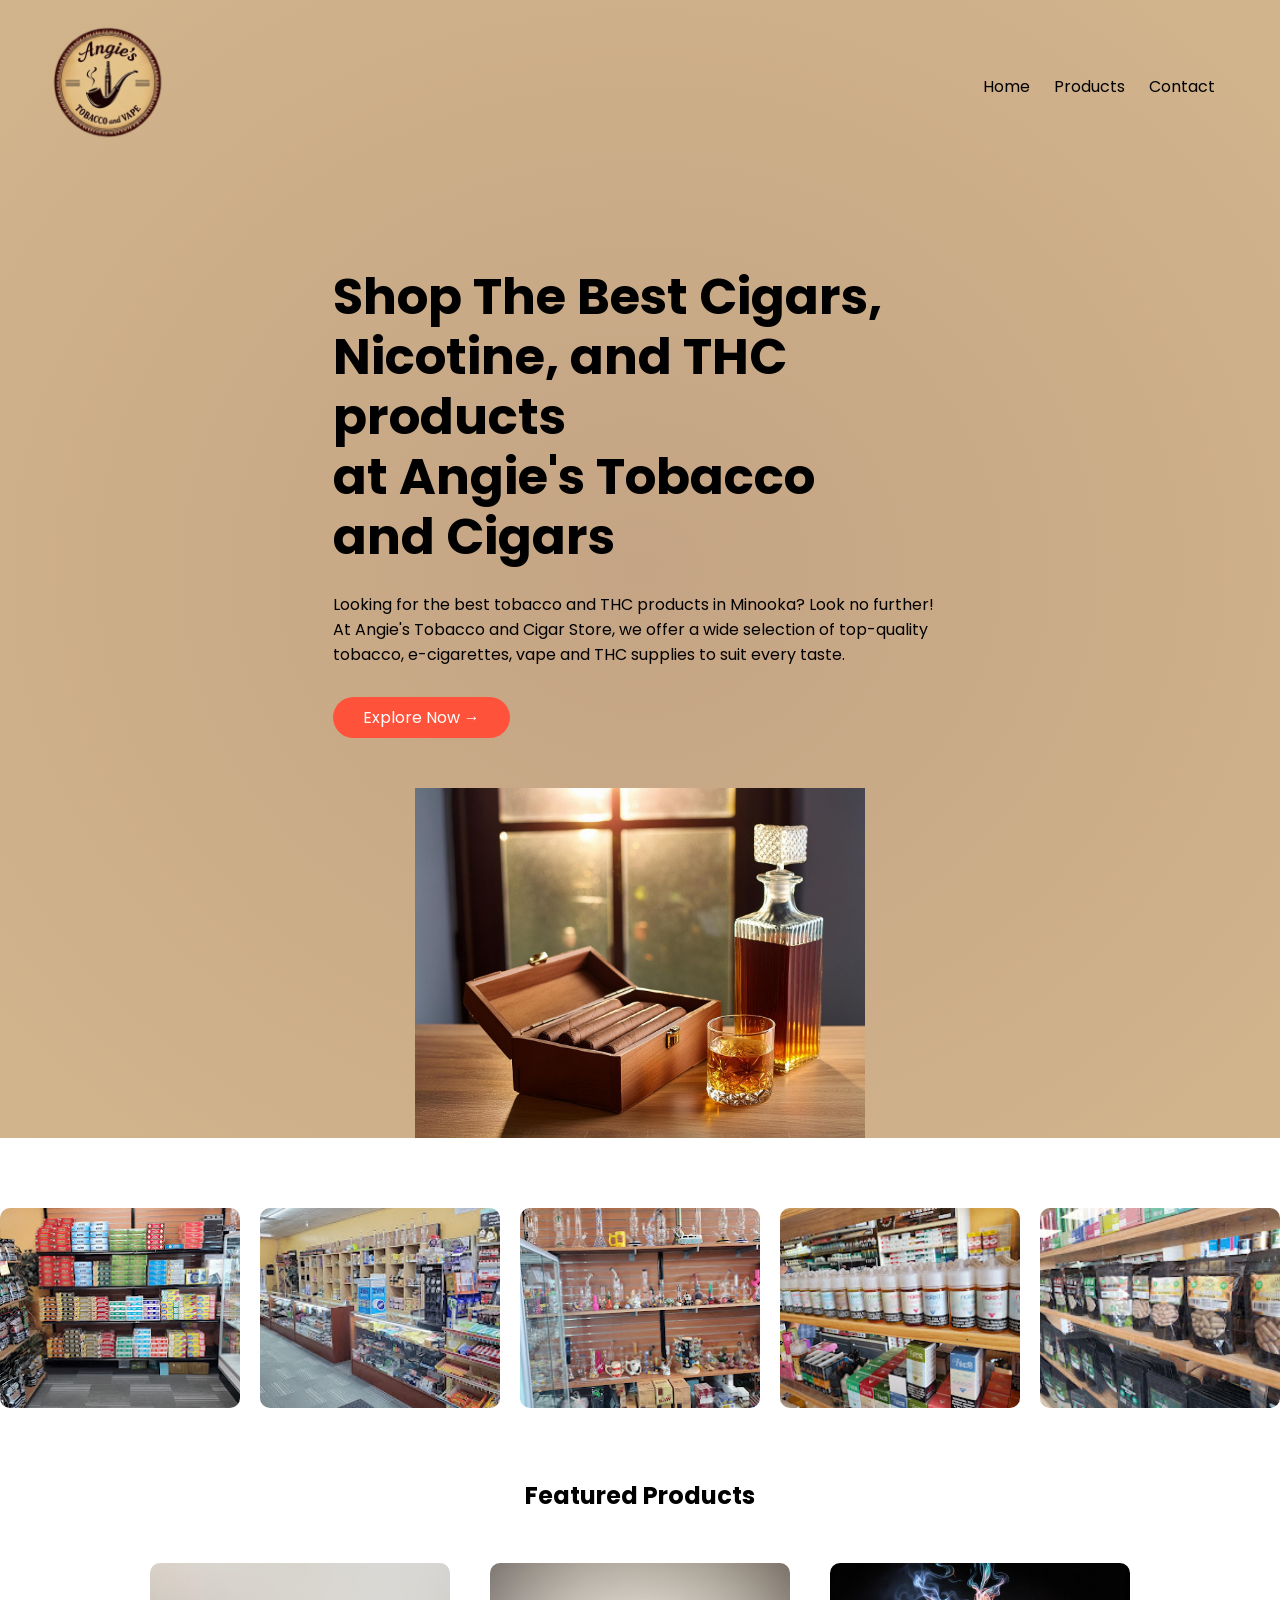
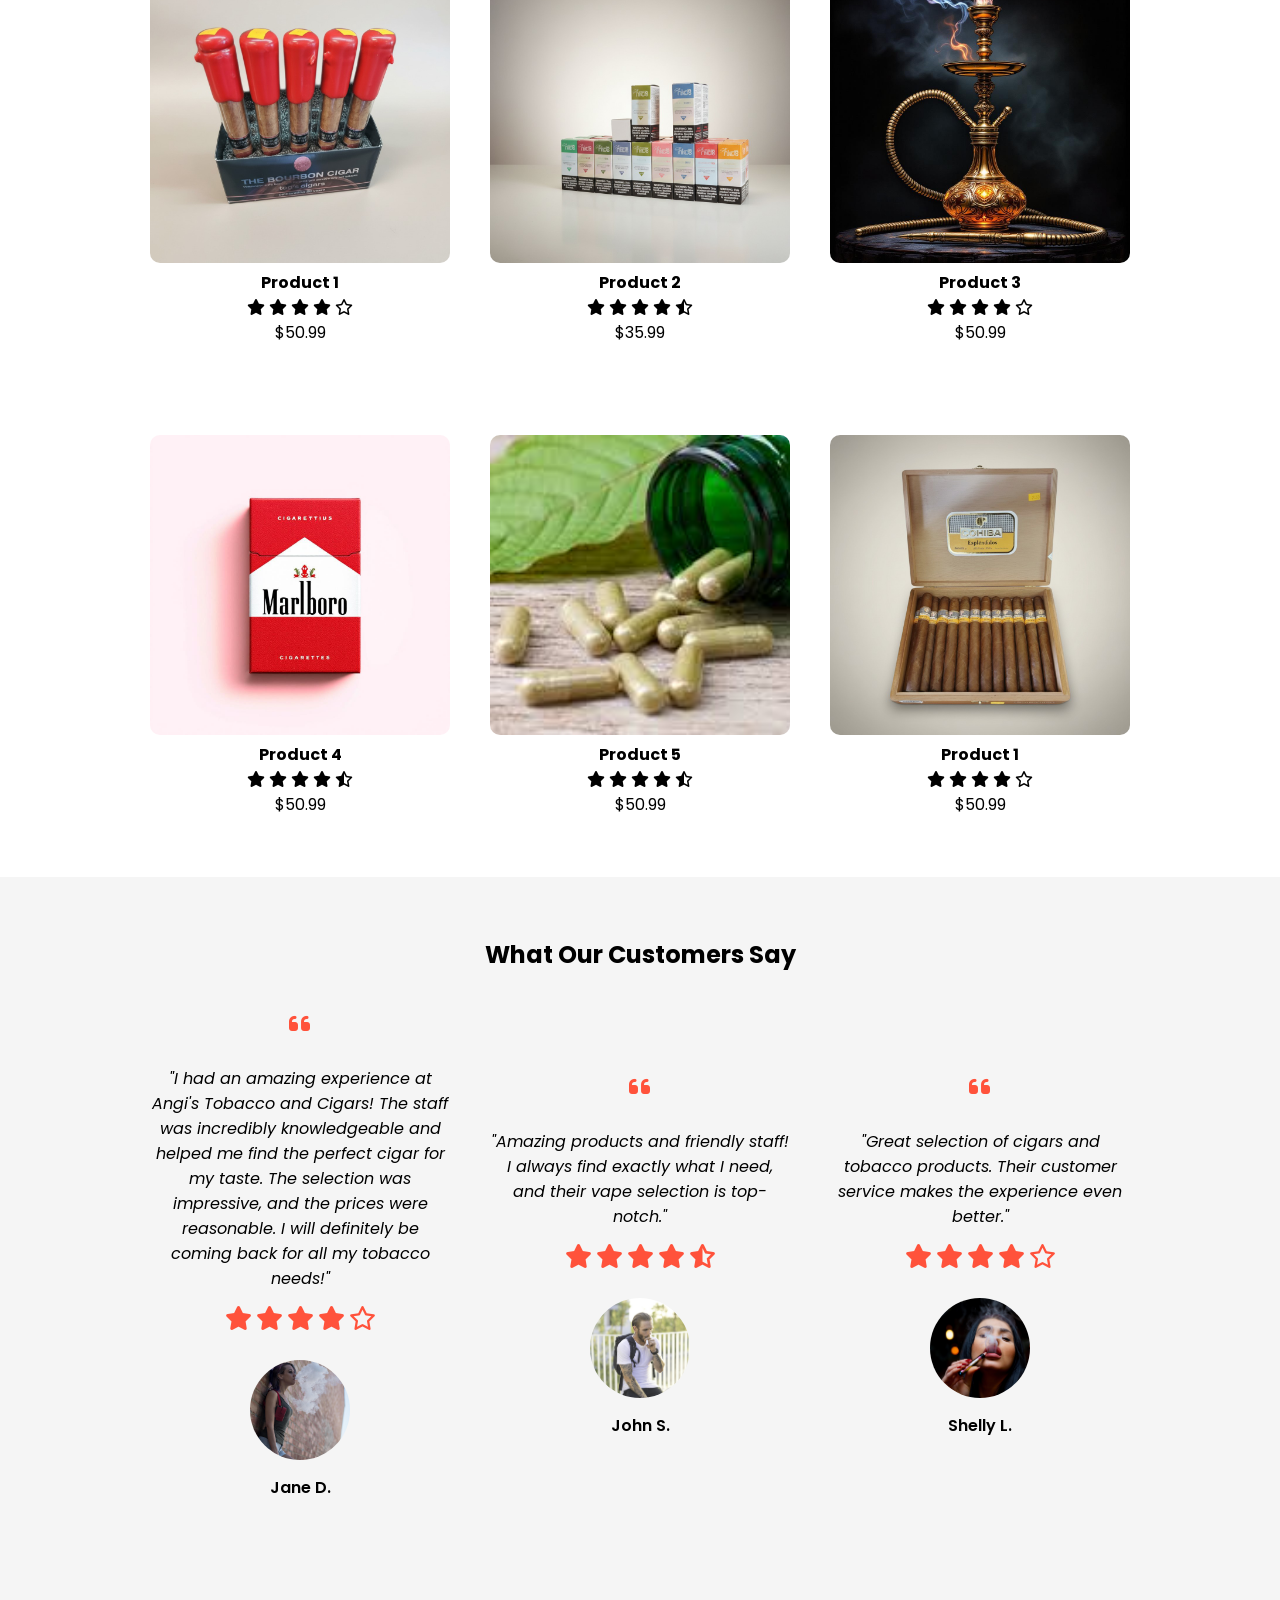
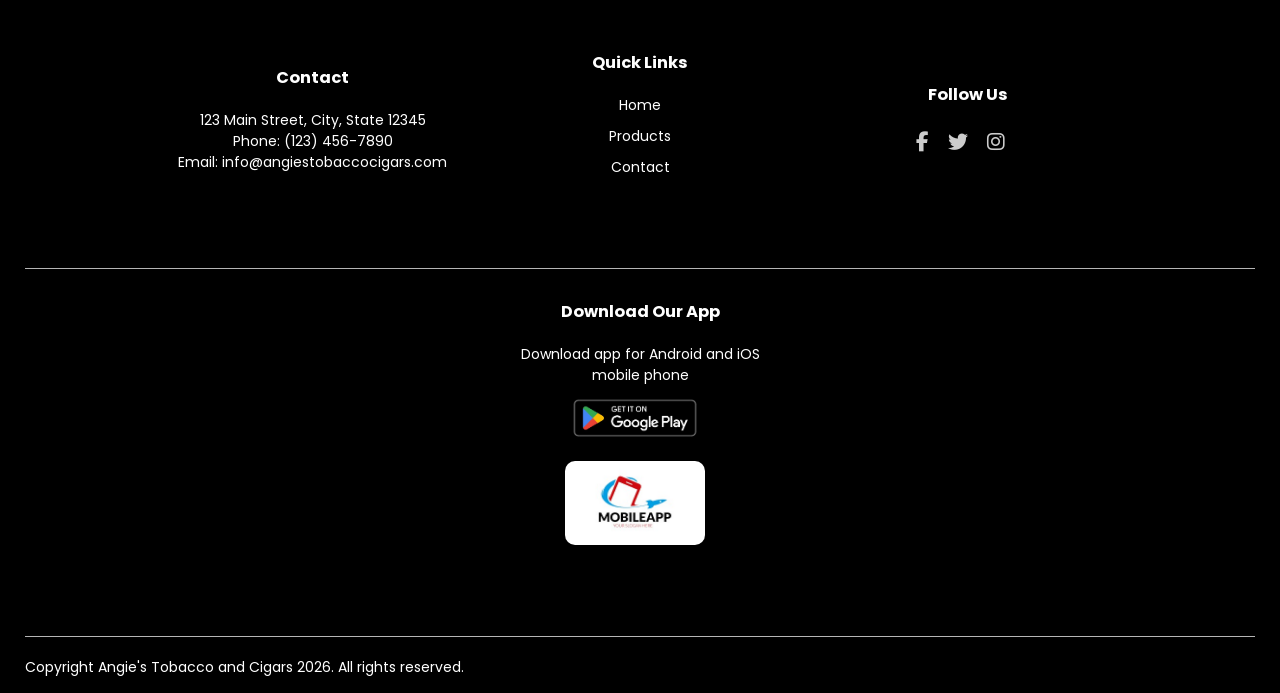
==== index.html @ 3b0b48a1 "Update index.html" ====
<!DOCTYPE html>
<html lang="en">
<head>
    <meta charset="UTF-8">
    <meta name="viewport" content="width=device-width, initial-scale=1.0">
    <title>VAPE SHOP</title>

    <!-- Google Fonts -->
    <link href="https://fonts.googleapis.com/css2?family=Poppins:wght@300;400;500;600;700&display=swap" rel="stylesheet">

    <!-- Material Icons -->
    <link href="https://fonts.googleapis.com/icon?family=Material+Icons" rel="stylesheet">

    <!-- Font Awesome -->
    <link rel="stylesheet" href="https://cdnjs.cloudflare.com/ajax/libs/font-awesome/6.6.0/css/all.min.css">

    <!-- CSS -->
    <link rel="stylesheet" href="style.css">

    <!-- Smooth Scroll CSS -->
    <style>
        html {
            scroll-behavior: smooth;
        }
    </style>
</head>
<body>

<!-- Header Section -->
<div class="header">
    <div class="container"> 
        <div class="navbar">
            <div class="logo">
                <img src="logo600.png" width="125" height="125" alt="Angie's Vape and Tobacco Logo">
            </div>

            <nav>
                <ul>
                    <li><a href="">Home</a></li>  
                    <li><a href="#featured-products">Products</a></li> <!-- linked to Featured Products -->
                    <li><a href="#contact-section">Contact</a></li> <!-- linked to Contact section -->
                </ul>
            </nav>

        </div>

        <div class="row">
            <div class="col-2">
                <h1>Shop The Best Cigars, Nicotine, and THC products<br> at Angie's Tobacco<br> and Cigars</h1>
                <p>Looking for the best tobacco and THC products in Minooka? Look no further! 
                At Angie's Tobacco and Cigar Store, we offer a wide selection of top-quality 
                tobacco, e-cigarettes, vape and THC supplies to suit every taste.</p>
                <!-- Updated Explore Button -->
                <a href="#featured-products" class="btn">Explore Now &#8594;</a>
            </div>

            <div class="col-2">
                <img src="cigarboxnew.jpg" alt="cigarbox" class="cigar-img">
            </div>
        </div>
    </div>
</div>

<!-- Featured Categories Section -->
<div class="categories">
    <div class="small-container">
        <div class="row category-row">
            <div class="col-3"><img src="shelf1.jpg"alt="shelf1"></div>
            <div class="col-3"><img src="shelf2.jpg" alt="shelf2"></div>
            <div class="col-3"><img src="shelf3.jpg" alt="shelf3"></div>
            <div class="col-3"><img src="shelf4.jpg" alt="shelf4"></div>
            <div class="col-3"><img src="shelf5.jpg" alt="shelf5"></div>
        </div>
    </div>
</div>

<!-- Featured Products -->
<div class="small-container" id="featured-products">
    <h2 class="title">Featured Products</h2>
    <div class="row">
        <div class="col-4">
            <img src="cigarredtop.jpg"alt="cigar red tops">
            <h4>Product 1</h4>
            <div class="rating">
                <i class="fas fa-star"></i>
                <i class="fas fa-star"></i>
                <i class="fas fa-star"></i>
                <i class="fas fa-star"></i>
                <i class="far fa-star"></i>
            </div>
            <p>$50.99</p>
        </div>
        <div class="col-4">
            <img src="nko8.jpg"alt="nko8">
            <h4>Product 2</h4>
            <div class="rating">
                <i class="fas fa-star"></i>
                <i class="fas fa-star"></i>
                <i class="fas fa-star"></i>
                <i class="fas fa-star"></i>
                <i class="far fa-star-half-alt"></i>
            </div>
            <p>$35.99</p>
        </div>
        <div class="col-4">
            <img src="hookaproduct3.jpg"alt="hookah product 3">
            <h4>Product 3</h4>
            <div class="rating">
                <i class="fas fa-star"></i>
                <i class="fas fa-star"></i>
                <i class="fas fa-star"></i>
                <i class="fas fa-star"></i>
                <i class="far fa-star"></i>
            </div>
            <p>$50.99</p>
        </div>
        <div class="col-4">
            <img src="marlboroproduct4.jpg"alt="marlboro product 4">
            <h4>Product 4</h4>
            <div class="rating">
                <i class="fas fa-star"></i>
                <i class="fas fa-star"></i>
                <i class="fas fa-star"></i>
                <i class="fas fa-star"></i>
                <i class="far fa-star-half-alt"></i>
            </div>
            <p>$50.99</p>
        </div>
        <div class="col-4">
            <img src="kratom.jpg"alt="Kratom">
            <h4>Product 5</h4>
            <div class="rating">
                <i class="fas fa-star"></i>
                <i class="fas fa-star"></i>
                <i class="fas fa-star"></i>
                <i class="fas fa-star"></i>
                <i class="far fa-star-half-alt"></i>
            </div>
            <p>$50.99</p>
        </div>
        <div class="col-4">
            <img src="cigar.jpg"alt="cigars">
            <h4>Product 1</h4>
            <div class="rating">
                <i class="fas fa-star"></i>
                <i class="fas fa-star"></i>
                <i class="fas fa-star"></i>
                <i class="fas fa-star"></i>
                <i class="far fa-star"></i>
            </div>
            <p>$50.99</p>
        </div>
    </div>
</div>

<!-- Testimonial Section -->
<div class="testimonial">
    <div class="small-container">
        <h2 class="title">What Our Customers Say</h2>
        <div class="row testimonial-row">
            <div class="col-3 testimonial-col">
                <i class="fas fa-quote-left"></i>
                <p>"I had an amazing experience at Angi's Tobacco and Cigars! The staff was incredibly knowledgeable and helped me find the perfect cigar for my taste. The selection was impressive, and the prices were reasonable. I will definitely be coming back for all my tobacco needs!"</p>
                <div class="rating">
                    <i class="fas fa-star"></i>
                    <i class="fas fa-star"></i>
                    <i class="fas fa-star"></i>
                    <i class="fas fa-star"></i>
                    <i class="far fa-star"></i>
                </div>
                <img src="womanvaping1.jpg" alt="woman vaping">
                <h4>Jane D.</h4>
            </div>
            <div class="col-3 testimonial-col">
                <i class="fas fa-quote-left"></i>
                <p>"Amazing products and friendly staff! I always find exactly what I need, and their vape selection is top-notch."</p>
                <div class="rating">
                    <i class="fas fa-star"></i>
                    <i class="fas fa-star"></i>
                    <i class="fas fa-star"></i>
                    <i class="fas fa-star"></i>
                    <i class="fas fa-star-half-alt"></i>
                </div>
                <img src="manvapeingone.jpg" alt="man vaping">
                <h4>John S.</h4>
            </div>
            <div class="col-3 testimonial-col">
                <i class="fas fa-quote-left"></i>
                <p>"Great selection of cigars and tobacco products. Their customer service makes the experience even better."</p>
                <div class="rating">
                    <i class="fas fa-star"></i>
                    <i class="fas fa-star"></i>
                    <i class="fas fa-star"></i>
                    <i class="fas fa-star"></i>
                    <i class="far fa-star"></i>
                </div>
                <img src="womanvaping2.jpg" alt="woman vaping 2">
                <h4>Shelly L.</h4>
            </div>
        </div>
    </div>
</div>

<!-- Footer -->
<footer class="footer" id="contact-section">
    <div class="container">
        <div class="row">
            <div class="col-4">
                <h3>Contact</h3>
                <p>123 Main Street, City, State 12345</p>
                <p>Phone: (123) 456-7890</p>
                <p>Email: info@angiestobaccocigars.com</p>
            </div>
            <div class="col-4">
                <h3>Quick Links</h3>
                <ul>
                    <li><a href="#">Home</a></li>
                    <li><a href="#featured-products">Products</a></li> <!-- UPDATED LINK -->
                    <li><a href="#contact-section">Contact</a></li> <!-- linked to Contact section -->
                </ul>
            </div>
            <div class="col-4">
                <h3>Follow Us</h3>
                <div class="social-icons">
                    <a href="#"><i class="fab fa-facebook-f"></i></a>
                    <a href="#"><i class="fab fa-twitter"></i></a>
                    <a href="#"><i class="fab fa-instagram"></i></a>
                </div>
            </div>
        </div>

        <hr>

        <div class="row">
            <div class="col-4">
                <h3>Download Our App</h3>
                <p>Download app for Android and iOS mobile phone</p>
                <div class="app-logo">
                    <img src="goggleplayapp.jpg" alt="google play app logo">
                    <img src="mobileapp.jpg" alt="mobile app logo">
                </div>
            </div>
        </div>
<hr>
        <div class="copyright">
            <p>Copyright Angie's Tobacco and Cigars 2026. All rights reserved.</p>
    </div>
</footer>

</body>
</html>
---- style.css ----
* {
    margin: 0;
    padding: 0;
    box-sizing: border-box;
}

body {
    font-family: 'Poppins', sans-serif;
}

/* Navbar */
.navbar {
    display: flex;
    align-items: center;
    padding: 20px;
}

nav {
    flex: 1;
    text-align: right;
}

nav ul {
    display: inline-block;
    list-style-type: none;
}

nav ul li {
    display: inline-block;
    margin-right: 20px;
}

a {
    text-decoration: none;
    color: #000;
}

p {
    color: #000;
}

.container {
    max-width: 1300px;
    margin: auto;
    padding-left: 25px;
    padding-right: 25px;
}

.row {
    display: flex;
    align-items: center;
    flex-wrap: wrap;
    justify-content: space-around;
}

/* Columns */
.col-2 {
    flex-basis: 50%;
    min-width: 300px;
}

/* Main image (cigar box) */
.cigar-img {
    width: 100%;
    max-width: 450px;
    height: auto;
    object-fit: contain;
    display: block;
    margin: auto;
}

/* Header text */
.col-2 h1 {
    font-size: 50px;
    line-height: 60px;
    margin: 25px 0;
}

/* Buttons */
.btn {
    display: inline-block;
    background: #ff523b;
    color: #fff;
    padding: 8px 30px;
    margin: 30px 0;
    border-radius: 30px;
    transition: background 0.5s;
}

.btn:hover {
    background: #563434;
}

/* Header section */
.header {
    background: radial-gradient(#C4A484, #D2B48C);
}

.header .row {
    margin-top: 70px;
}

/* Categories images */
.categories {
    margin: 70px 0;
}

.category-row {
    display: flex;
    flex-wrap: wrap;
    justify-content: space-between;
    gap: 10px;
}

.category-row .col-3 {
    flex: 1 1 18%;
    min-width: 150px;
}

.category-row .col-3 img {
    width: 100%;
    height: 200px;
    object-fit: cover;
    border-radius: 10px;
    display: block;
}

@media (max-width: 768px) {
    .category-row .col-3 img {
        height: 150px;
    }
}

@media (max-width: 480px) {
    .category-row .col-3 {
        flex: 1 1 45%;
    }
    .category-row .col-3 img {
        height: 120px;
    }
}

/* Featured Products */
.col-4 {
    flex-basis: 25%;
    padding: 10px;
    min-width: 200px;
    margin-bottom: 50px;
    transition: transform 0.5s;
}
/* Center the Featured Products heading */
.small-container .title {
    text-align: center;
    margin-bottom: 40px;  /* optional spacing below heading */
}

/* Center the product cards inside the row */
.row {
    display: flex;
    flex-wrap: wrap;
    justify-content: center; /* center the .col-4 cards horizontally */
    gap: 20px;               /* space between cards */
}

/* Ensure content inside each card is centered */
.col-4 {
    flex-basis: 25%;
    min-width: 200px;
    padding: 10px;
    margin-bottom: 50px;
    text-align: center;
}

.col-4 img {
    width: 100%;
    height: 300px;
    object-fit: cover;
    border-radius: 10px;
}

/* Testimonial */
.testimonial {
    padding: 60px 20px;
    background: #f5f5f5;
    text-align: center;
}

.testimonial-row {
    justify-content: center; /* center testimonials */
    gap: 40px;
}

.testimonial-col {
    flex: 0 0 300px;
    margin-bottom: 40px;
}

.testimonial-col i {
    font-size: 24px;
    color: #ff523b;
    margin-bottom: 15px;
}

.testimonial-col p {
    font-style: italic;
    margin: 15px 0;
}

.testimonial-col img {
    width: 100px;
    height: 100px;
    object-fit: cover;
    border-radius: 50%;
    margin: 15px auto;
    display: block;
}

.testimonial-col h4 {
    margin-top: 10px;
    font-weight: 600;
}

/* Brands */
.brands {
    display: flex;
    justify-content: center;
    align-items: center;
    gap: 40px;
    margin: 50px auto 80px;
}

.col-5 img {
    width: 100%;
    max-height: 80px;
    object-fit: contain;
    cursor: pointer;
    filter: grayscale(100%);
    transition: filter 0.3s, transform 0.3s;
}

.col-5 img:hover {
    filter: grayscale(0%);
    transform: scale(1.05);
}

/* Footer */
.footer {
    background: #000;
    color: #8a8a8a;
    font-size: 14px;
    padding: 40px 0 15px;
}

.footer h3 {
    color: #fff;
    margin-bottom: 20px;
}

.footer ul {
    list-style: none;
    padding: 0;
}

.footer ul li {
    margin-bottom: 10px;
}

.footer ul li a {
    text-decoration: none;
    color: #ccc;
}

.footer ul li a:hover {
    color: #fff;
}

.footer .social-icons a {
    margin-right: 15px;
    font-size: 20px;
    color: #ccc;
    text-decoration: none;
}

.footer .social-icons a:hover {
    color: #fff;
}

/* App logos */
.app-logo img {
    width: 140px;
    height: auto;
    object-fit: contain;
    display: inline-block;
    margin: 5px 10px 5px 0;
}

/* Footer line */
.footer hr {
    border: none;
    background: #b5b5b5;
    height: 1px;
    margin: 20px 0;
}
.footer p,
.footer li {
    color: #fff; /* makes all text visible */
}

.footer h3 {
    color: #fff;
}
/* Footer fixes for GitHub Pages */
.footer,
.footer h3,
.footer p,
.footer ul li,
.footer ul li a,
.footer .copyright {
    color: #fff !important;   /* forces all footer text to white */
}

.footer ul li a:hover,
.footer .social-icons a:hover {
    color: #fff !important;
}
.menu-icon{width:28px;margin-right:20px;}
/*-------- media query for menu ------ */
@media only screen and (max-width: 800px;){nav ul {position: absoute;top: 70px;left: 0;background: #333;width: 100px;}
  nav ul li {display: block;margin-right:50px;margin-top:10px;margin-bottom:10px;}

                                           /* Mobile menu dropdown */
@media only screen and (max-width: 800px) {
    nav ul {
        position: absolute;
        top: 70px;        /* below navbar */
        left: 0;
        background: #333;
        width: 100%;       /* full width for all links */
        display: none;     /* hide by default */
        flex-direction: column;
        text-align: left;
        padding: 10px 0;
        z-index: 1000;
    }

    nav ul li {
        display: block;
        margin: 10px 0;
    }

    nav ul li a {
        color: #fff;
        padding: 10px 20px;
        display: block;
    }

    nav ul li a:hover {
        background: #555;
        color: #fff;
    }

    /* Show menu when active */
    nav ul.active {
        display: flex;
    }
}
                                          .featured-products-title {
    text-align: center;
    width: 50%;
    margin: 0 auto 30px auto;
    font-size: 2rem; /* optional */
    font-weight: bold; /* optional */
}
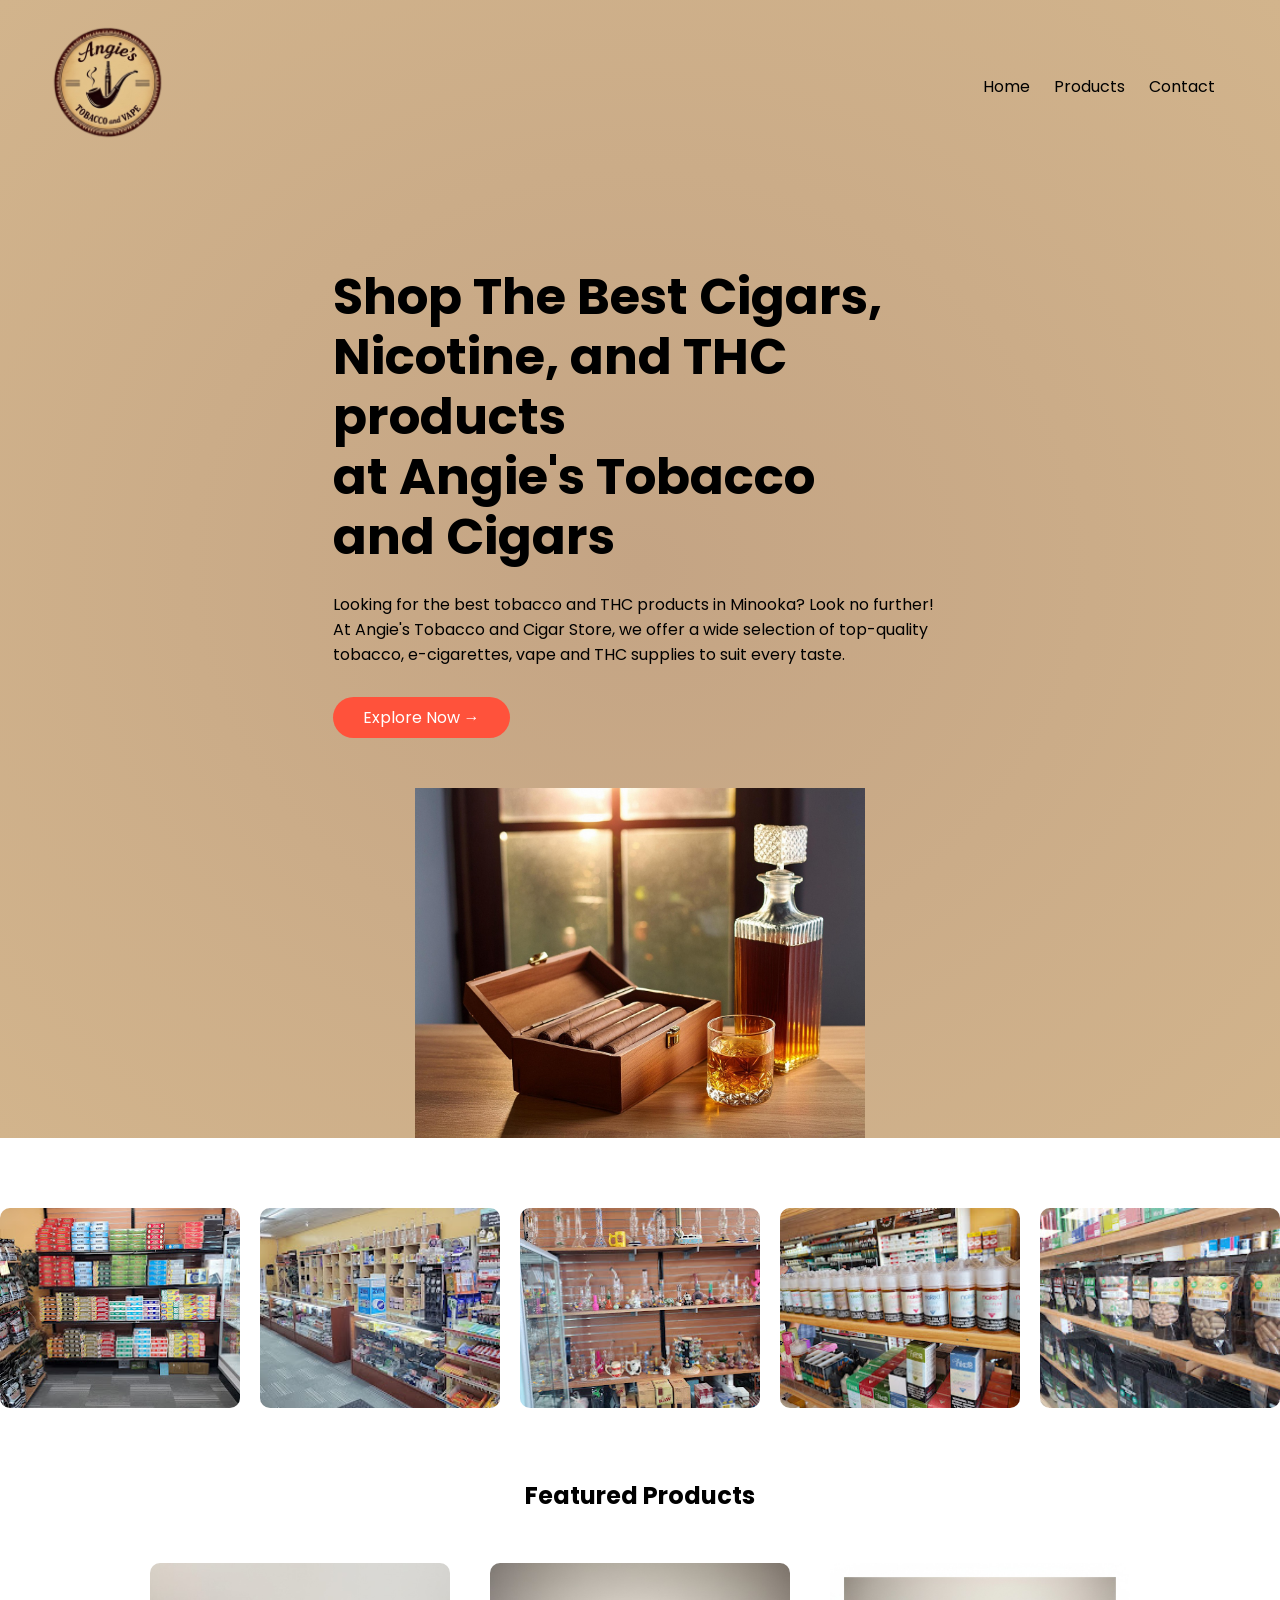
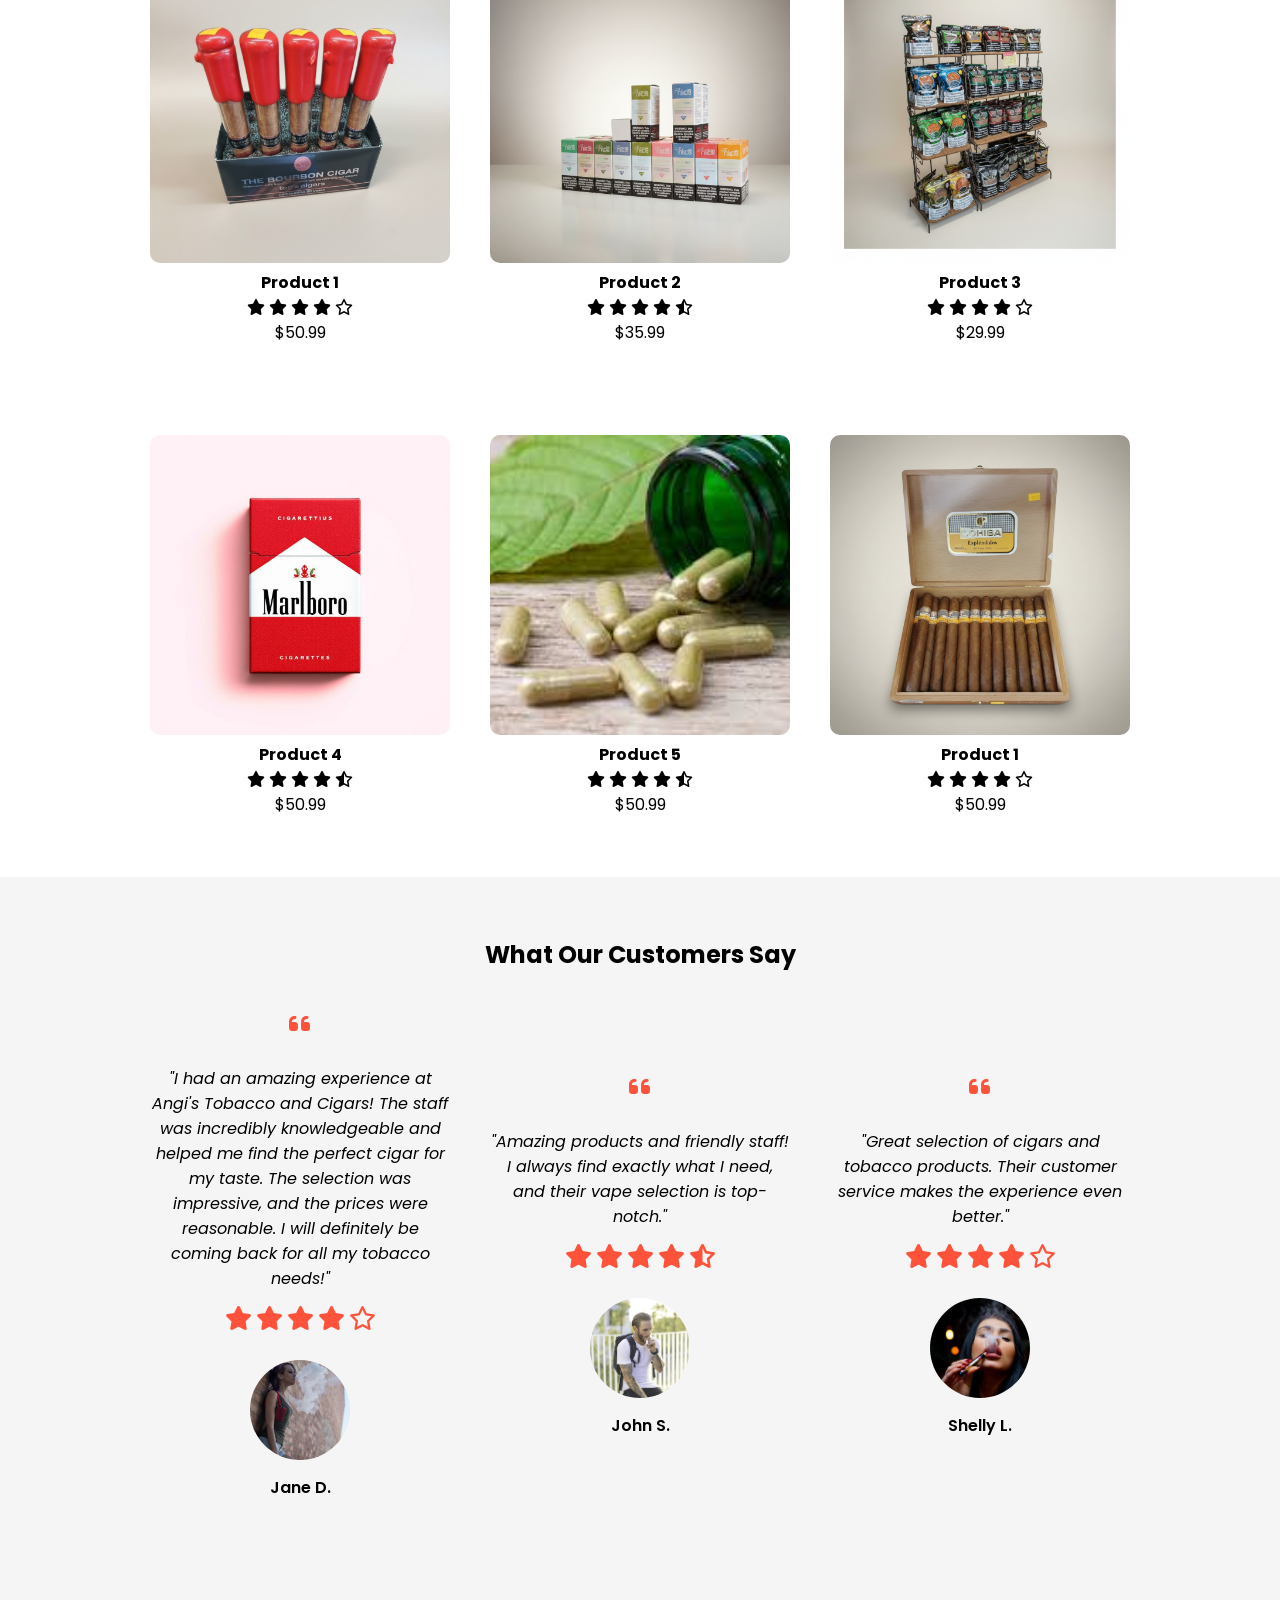
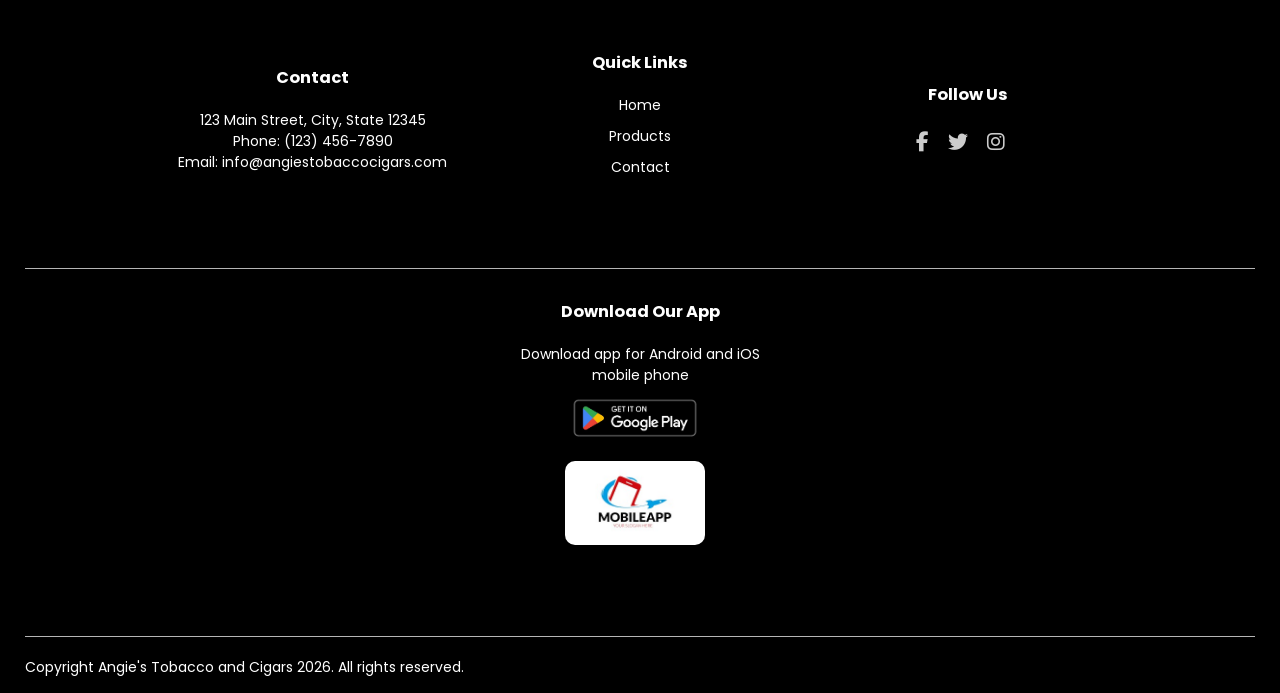
==== commit 4690c379: "Update index.html" ====
--- a/index.html
+++ b/index.html
@@ -103,7 +103,7 @@
             <p>$35.99</p>
         </div>
         <div class="col-4">
-            <img src="hookaproduct3.jpg"alt="hookah product 3">
+            <img src="tobacco.jpg"alt="tobacco">
             <h4>Product 3</h4>
             <div class="rating">
                 <i class="fas fa-star"></i>
@@ -112,7 +112,7 @@
                 <i class="fas fa-star"></i>
                 <i class="far fa-star"></i>
             </div>
-            <p>$50.99</p>
+            <p>$29.99</p>
         </div>
         <div class="col-4">
             <img src="marlboroproduct4.jpg"alt="marlboro product 4">
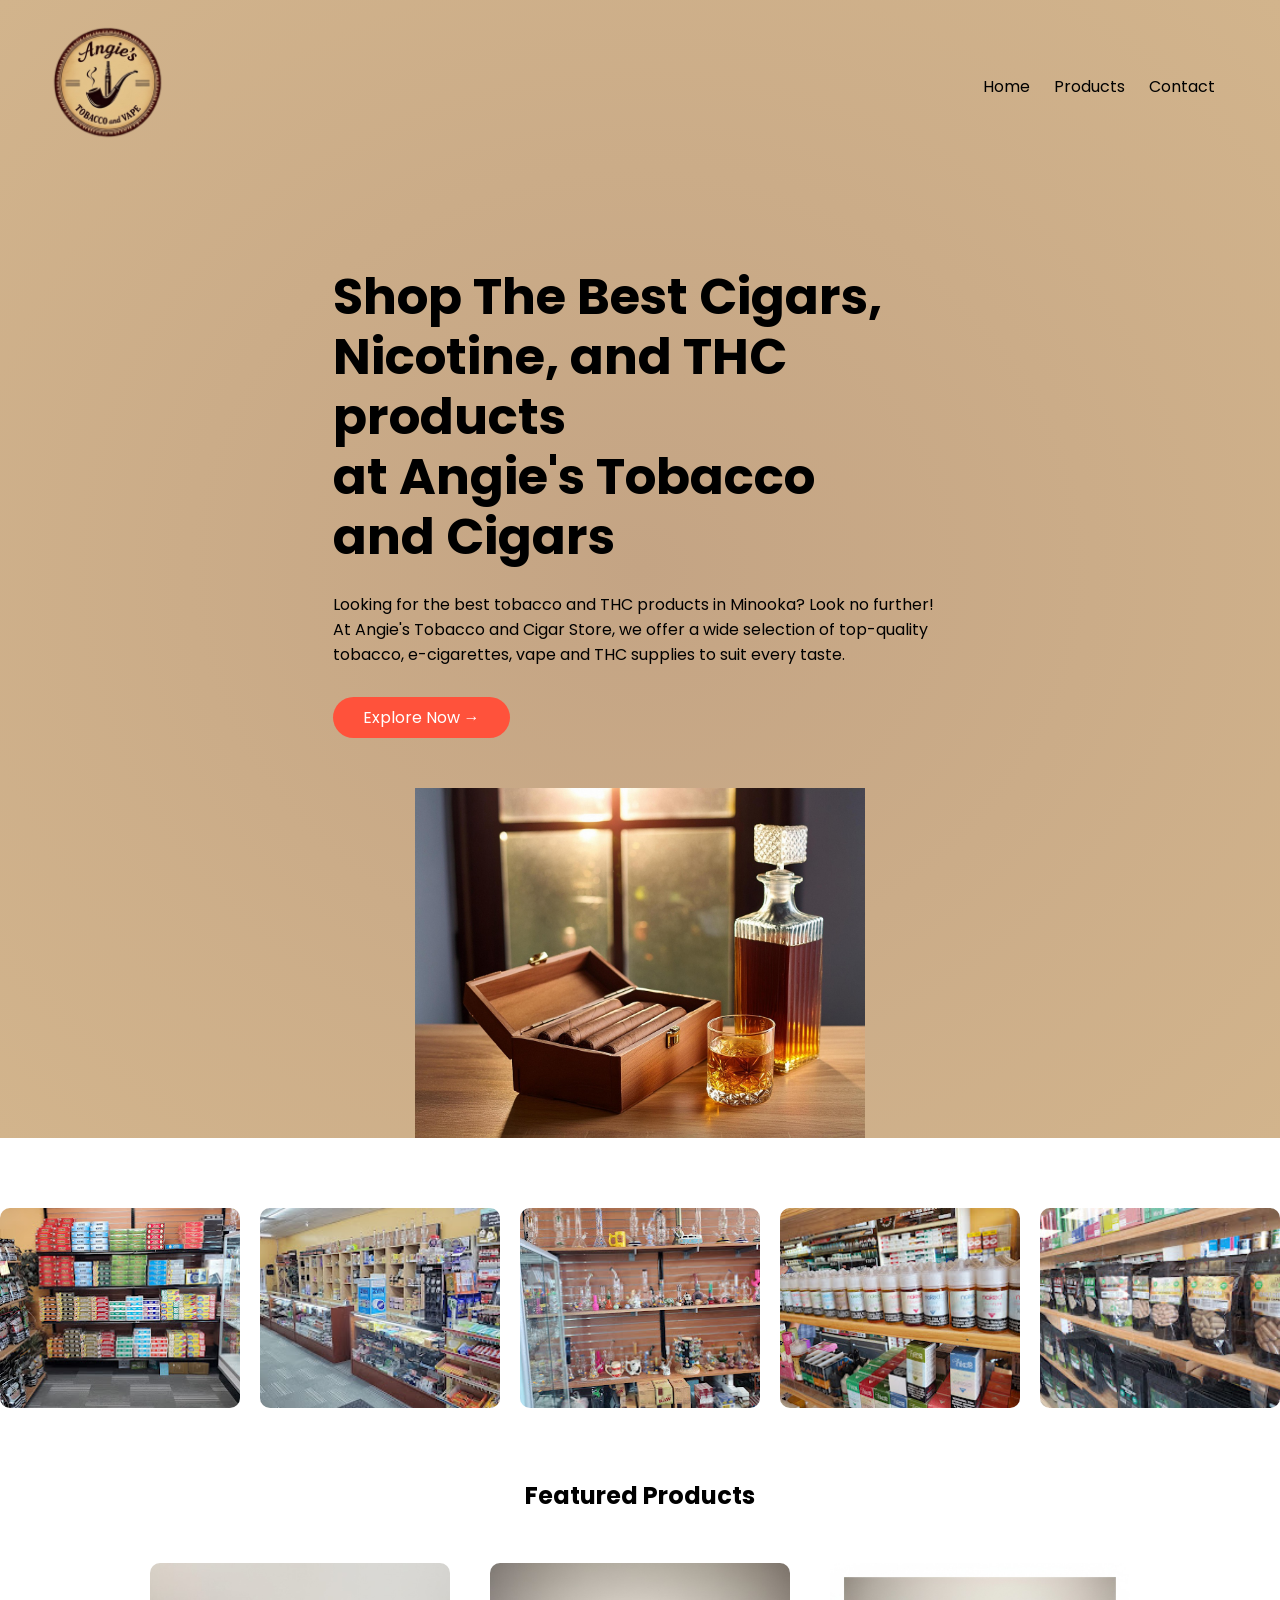
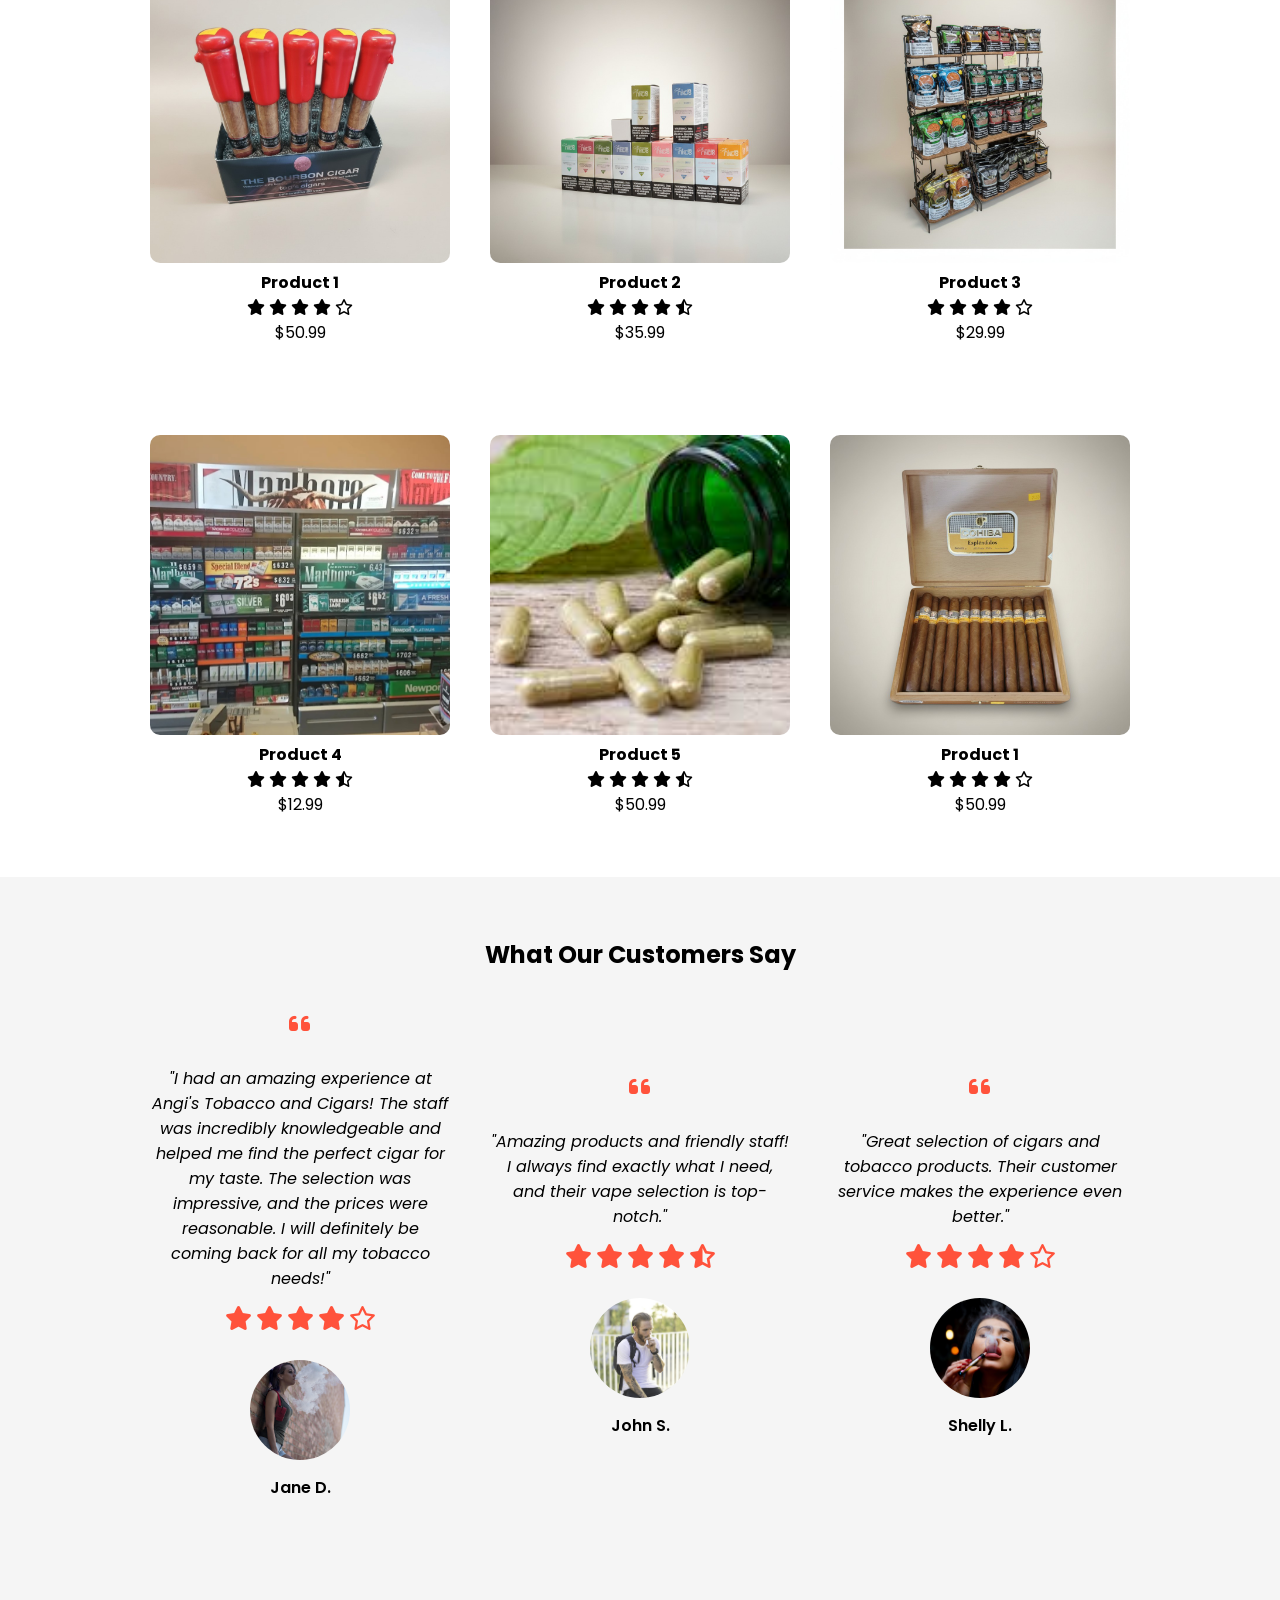
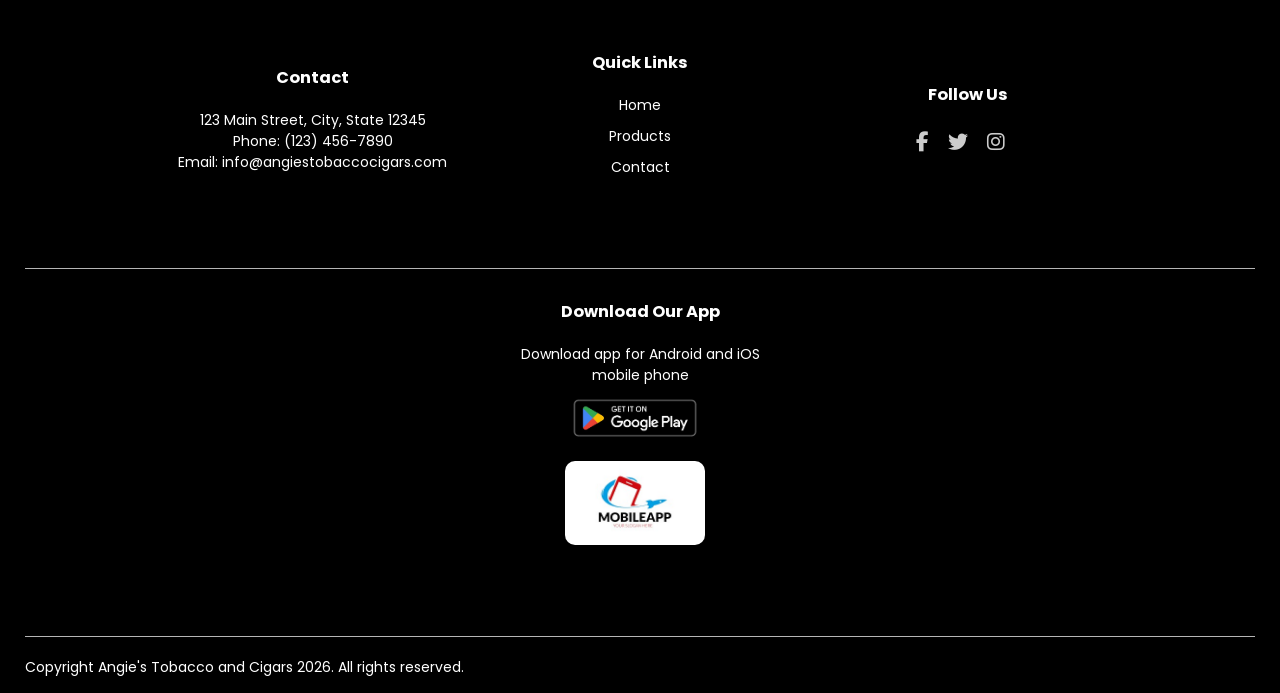
==== commit 7ba9f688: "Update index.html" ====
--- a/index.html
+++ b/index.html
@@ -115,7 +115,7 @@
             <p>$29.99</p>
         </div>
         <div class="col-4">
-            <img src="marlboroproduct4.jpg"alt="marlboro product 4">
+            <img src="cigs.jpg"alt="marlboro product 4">
             <h4>Product 4</h4>
             <div class="rating">
                 <i class="fas fa-star"></i>
@@ -124,7 +124,7 @@
                 <i class="fas fa-star"></i>
                 <i class="far fa-star-half-alt"></i>
             </div>
-            <p>$50.99</p>
+            <p>$12.99</p>
         </div>
         <div class="col-4">
             <img src="kratom.jpg"alt="Kratom">
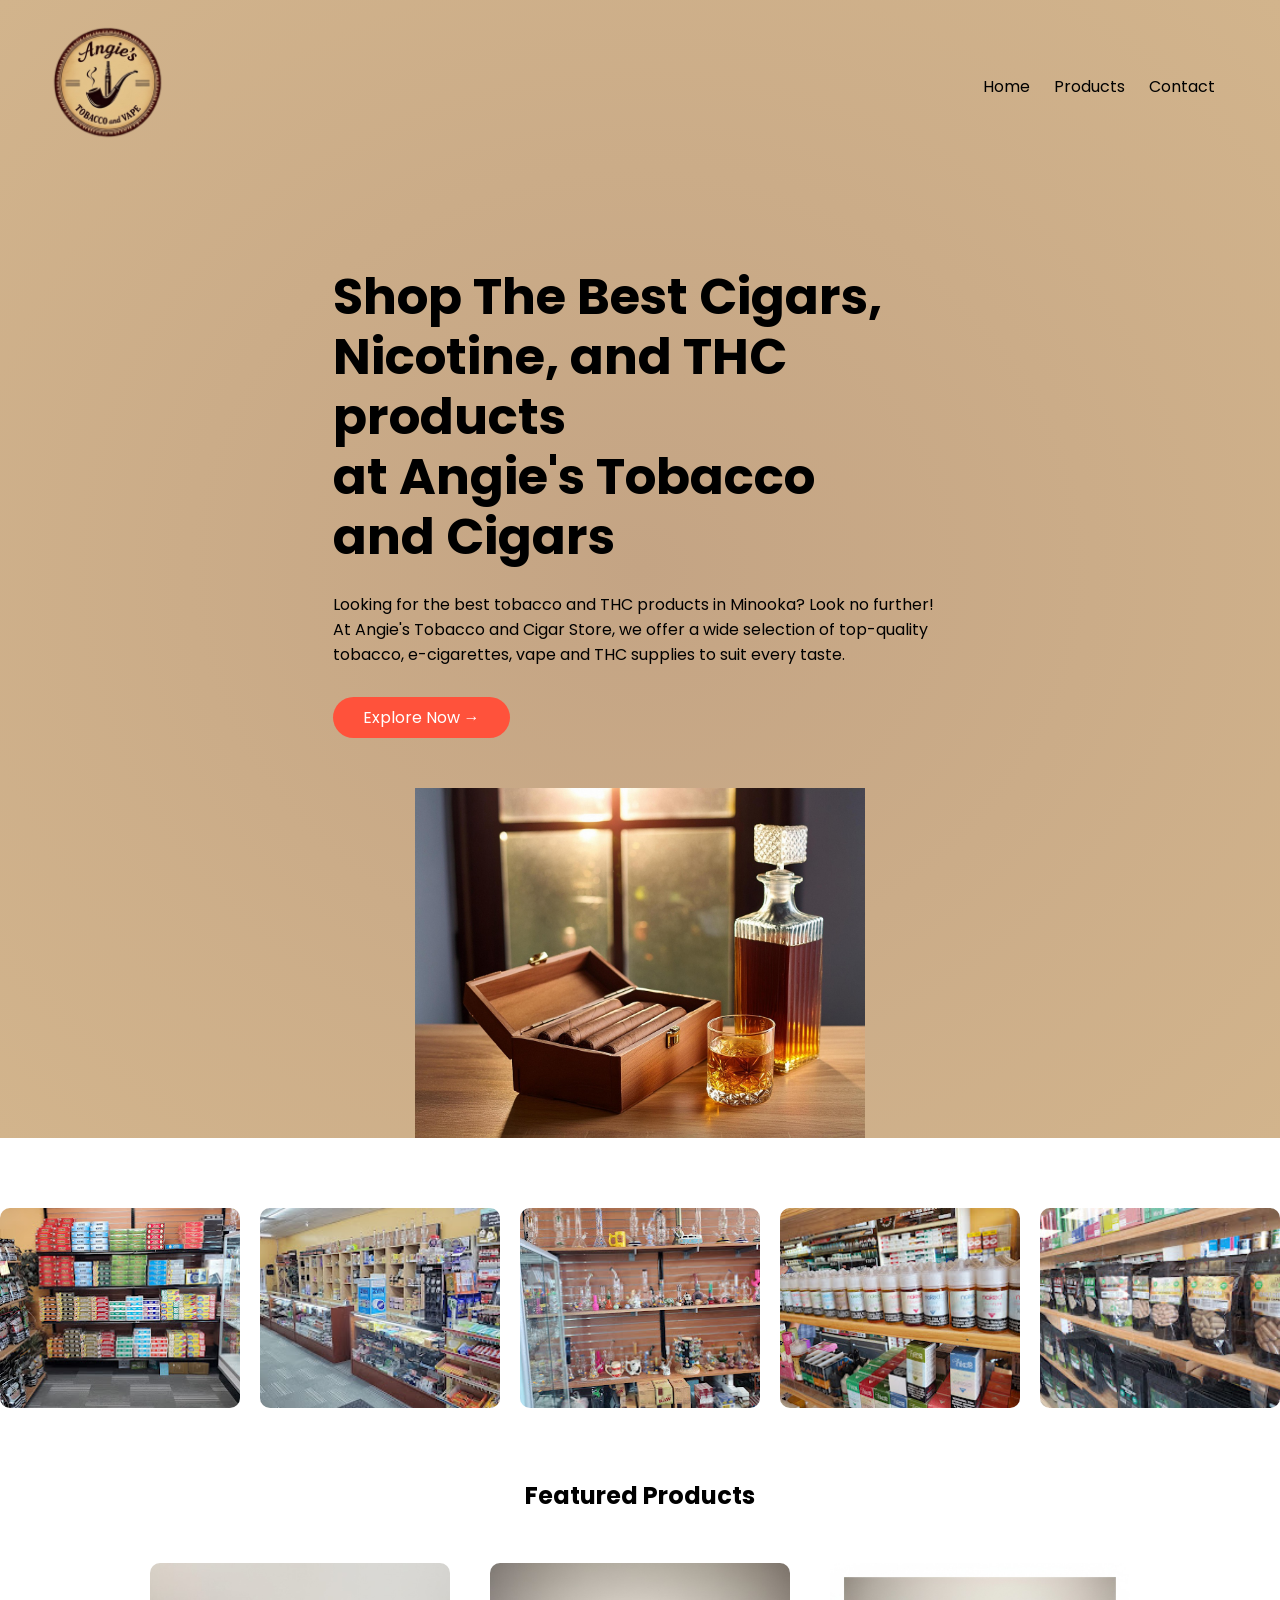
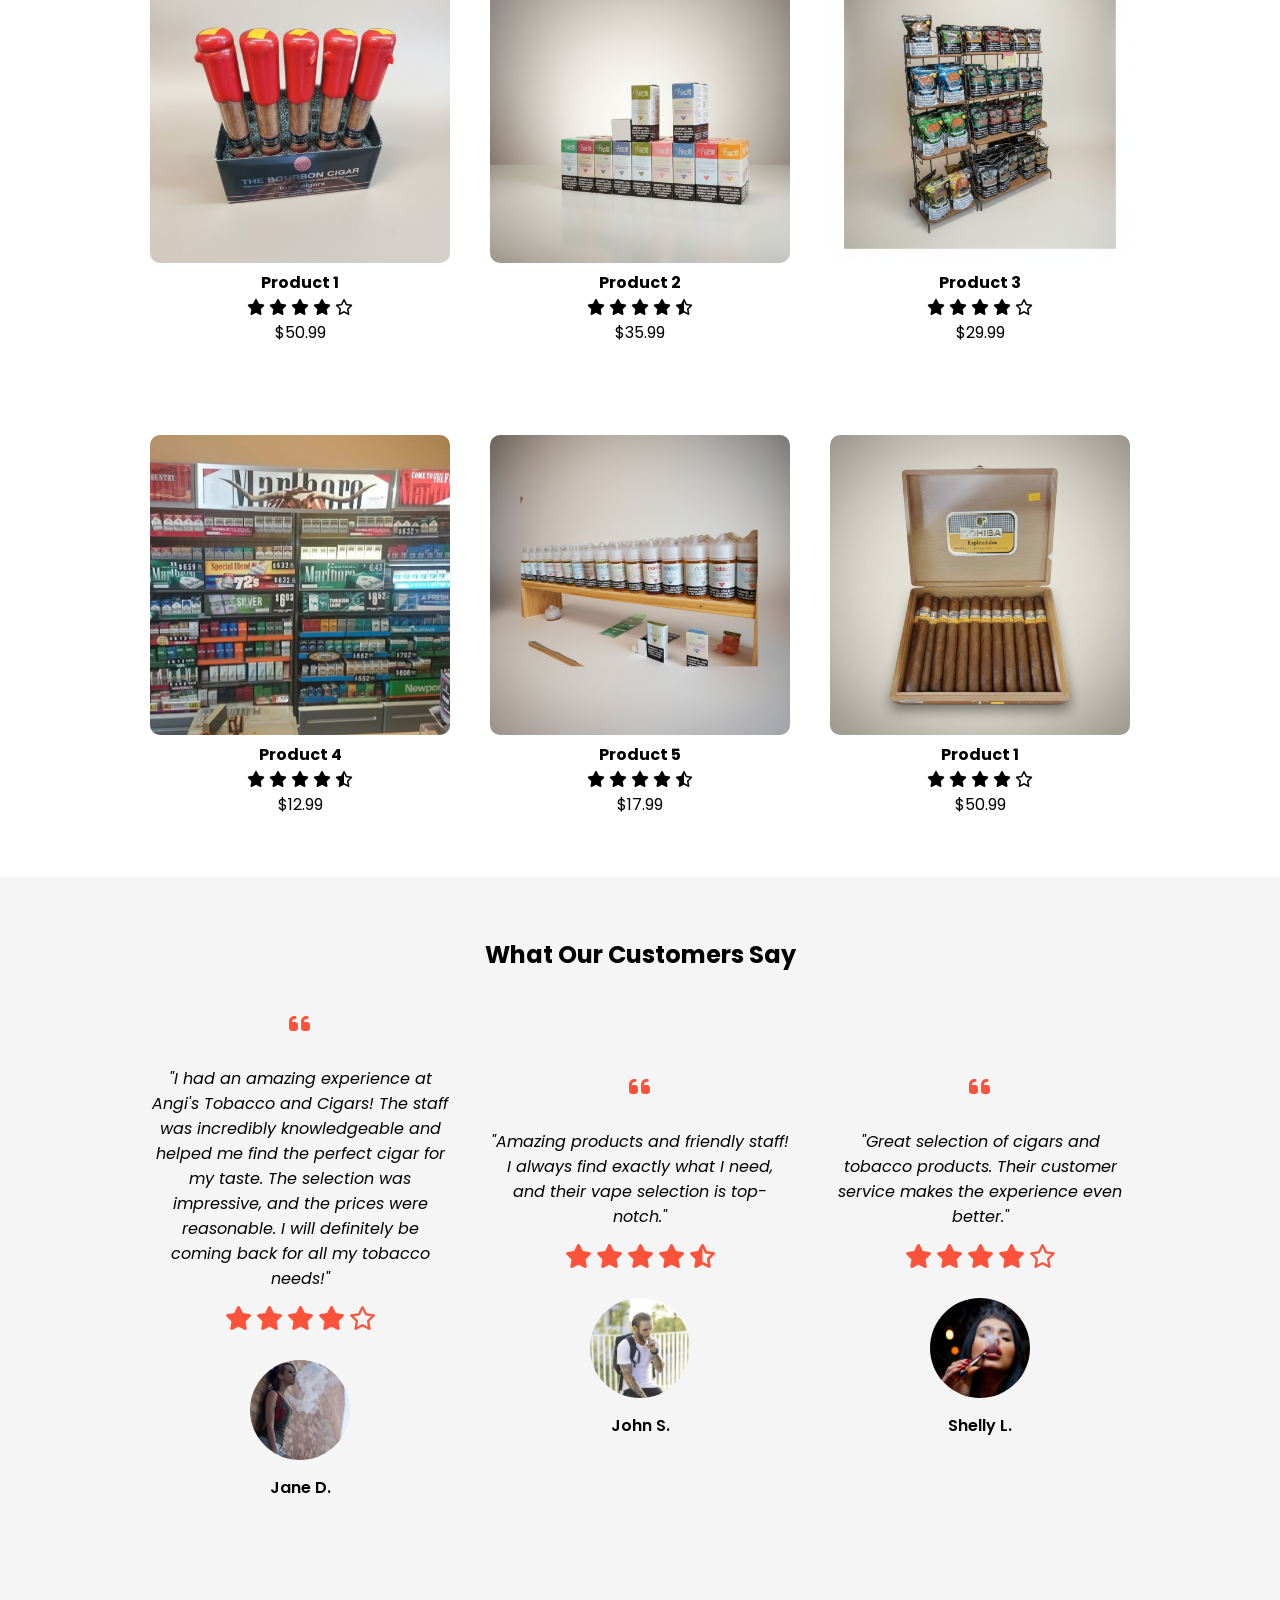
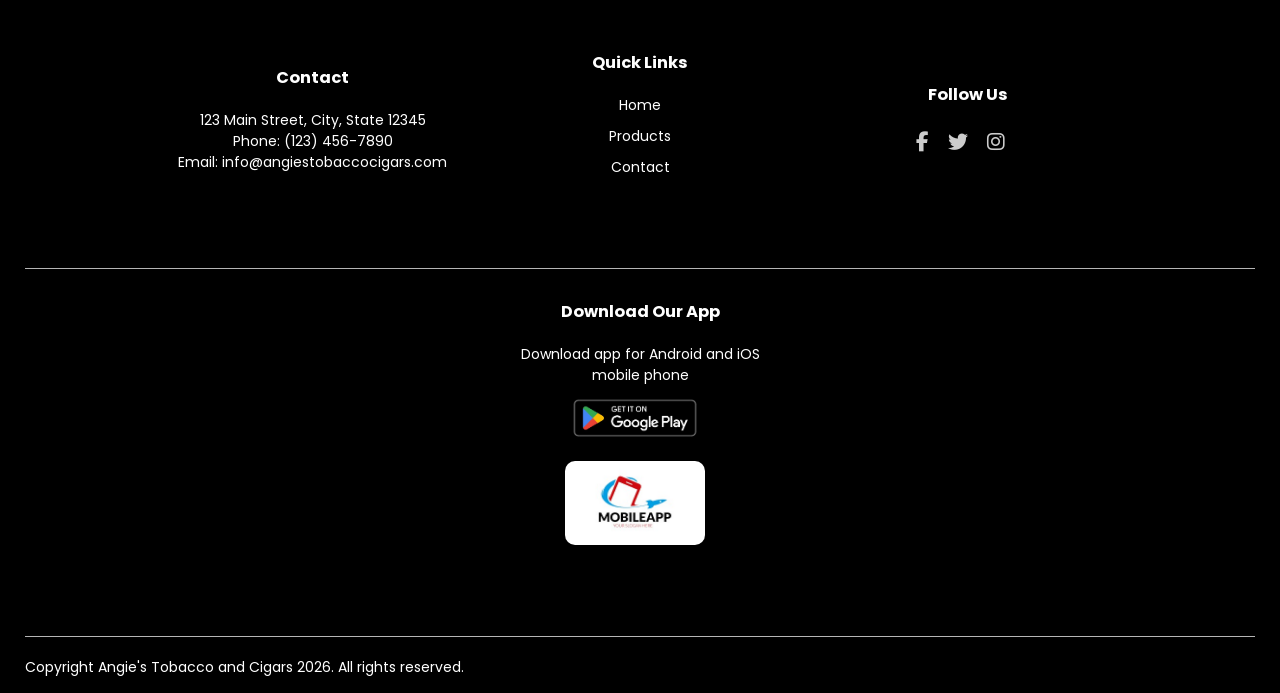
==== commit 1e77453f: "Update index.html" ====
--- a/index.html
+++ b/index.html
@@ -127,7 +127,7 @@
             <p>$12.99</p>
         </div>
         <div class="col-4">
-            <img src="kratom.jpg"alt="Kratom">
+            <img src="naked.jpg"alt="naked">
             <h4>Product 5</h4>
             <div class="rating">
                 <i class="fas fa-star"></i>
@@ -136,7 +136,7 @@
                 <i class="fas fa-star"></i>
                 <i class="far fa-star-half-alt"></i>
             </div>
-            <p>$50.99</p>
+            <p>$17.99</p>
         </div>
         <div class="col-4">
             <img src="cigar.jpg"alt="cigars">
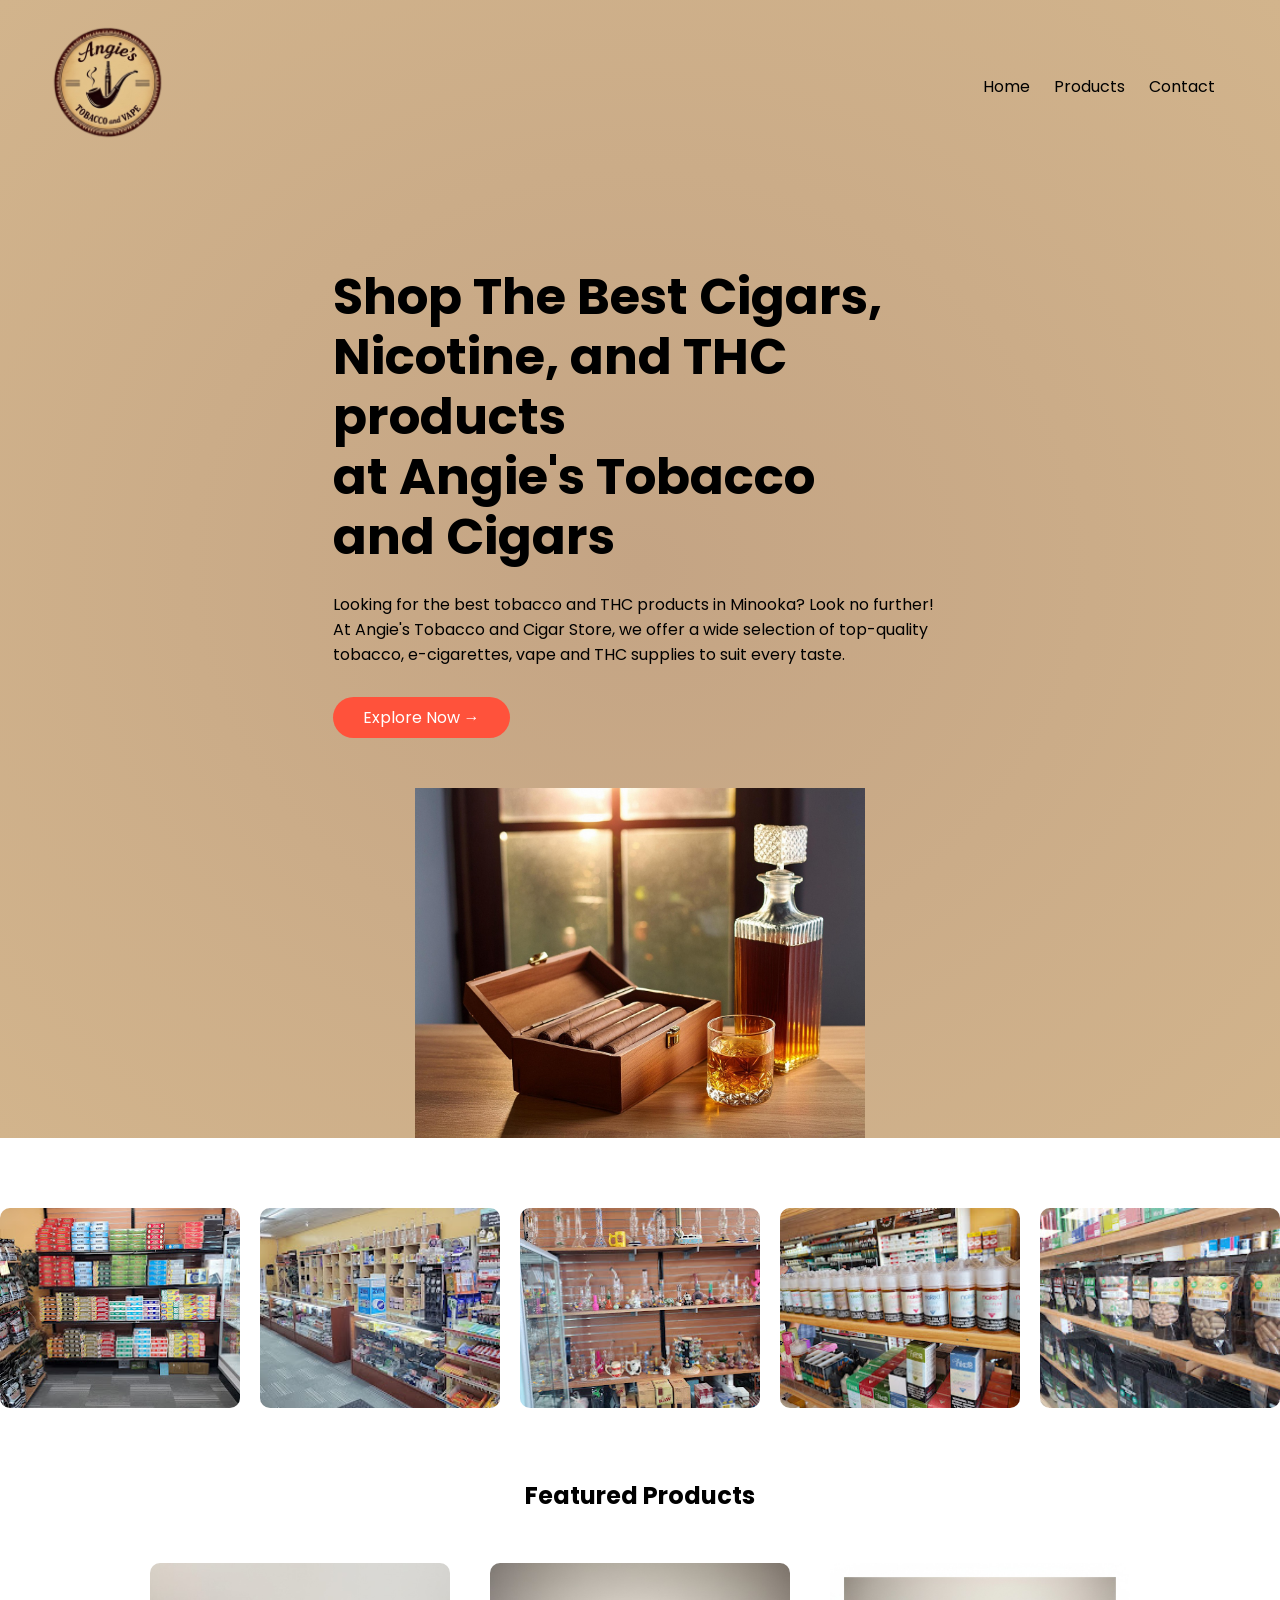
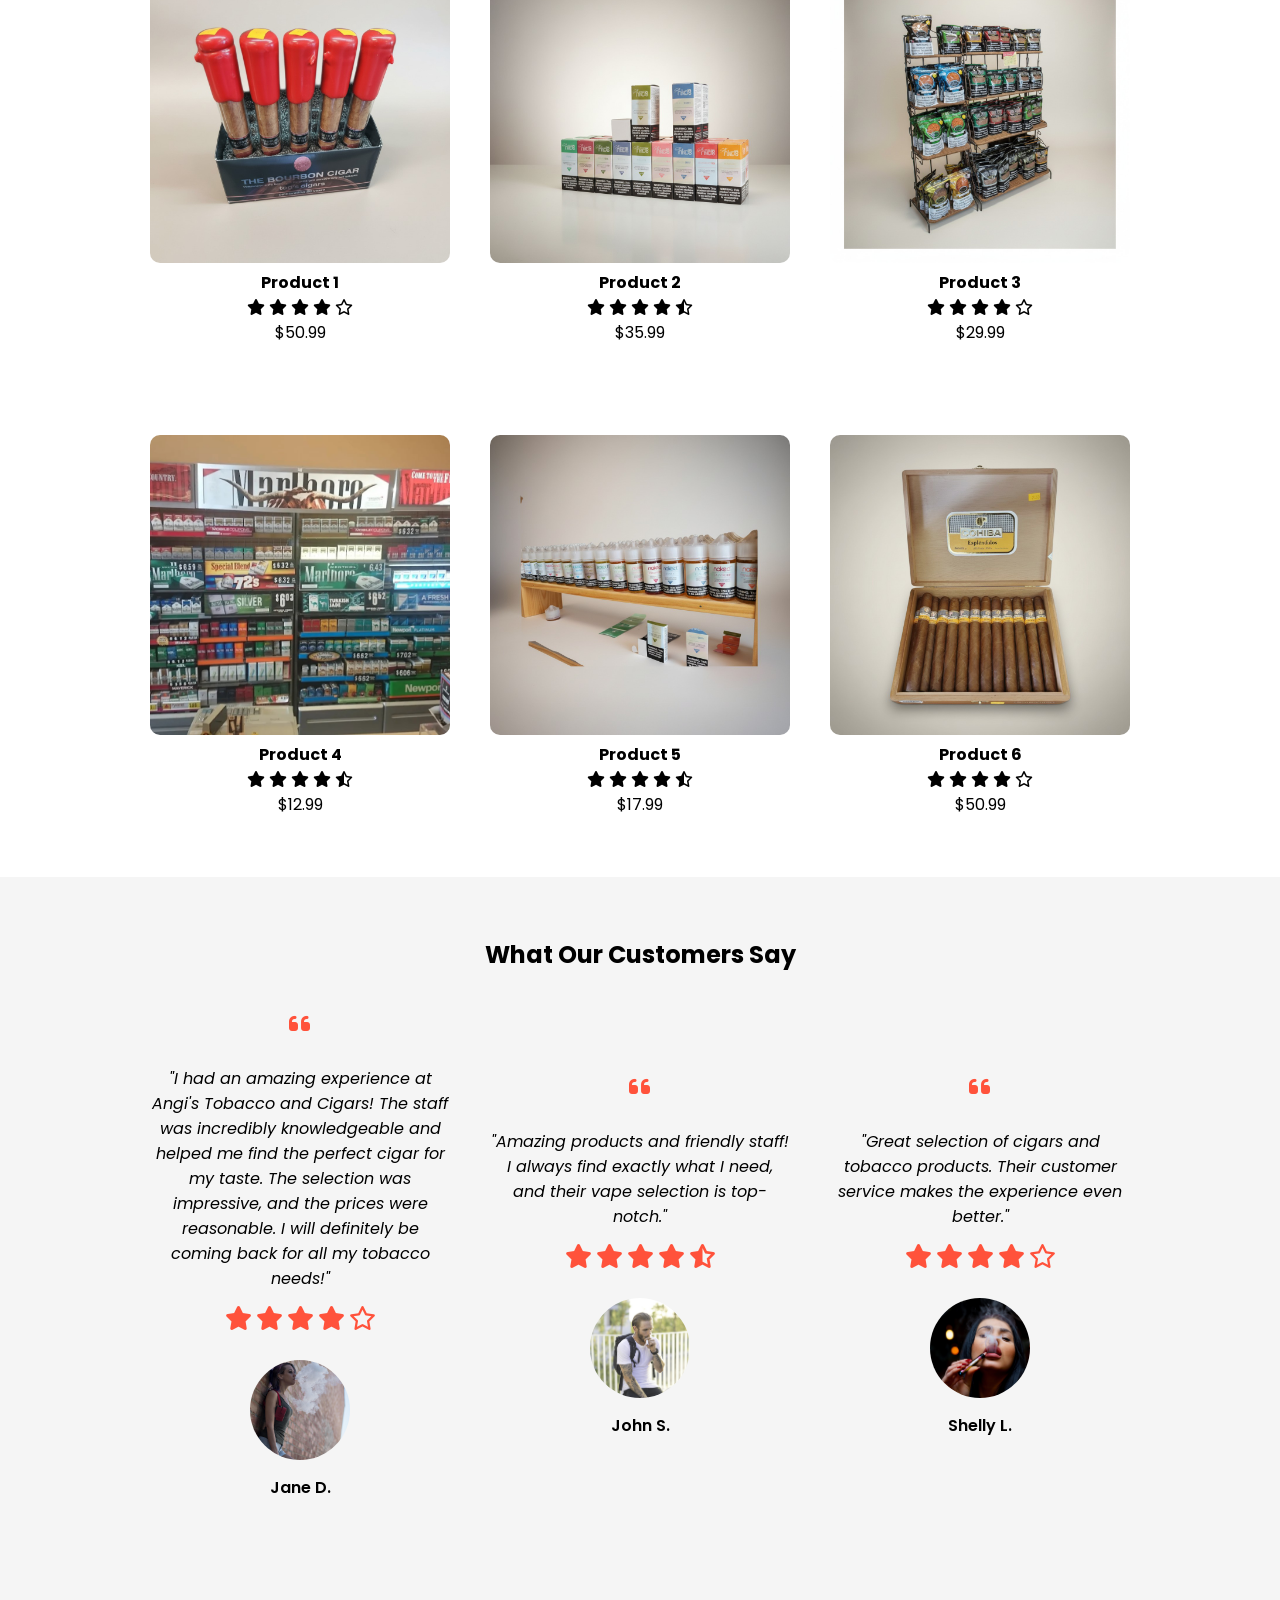
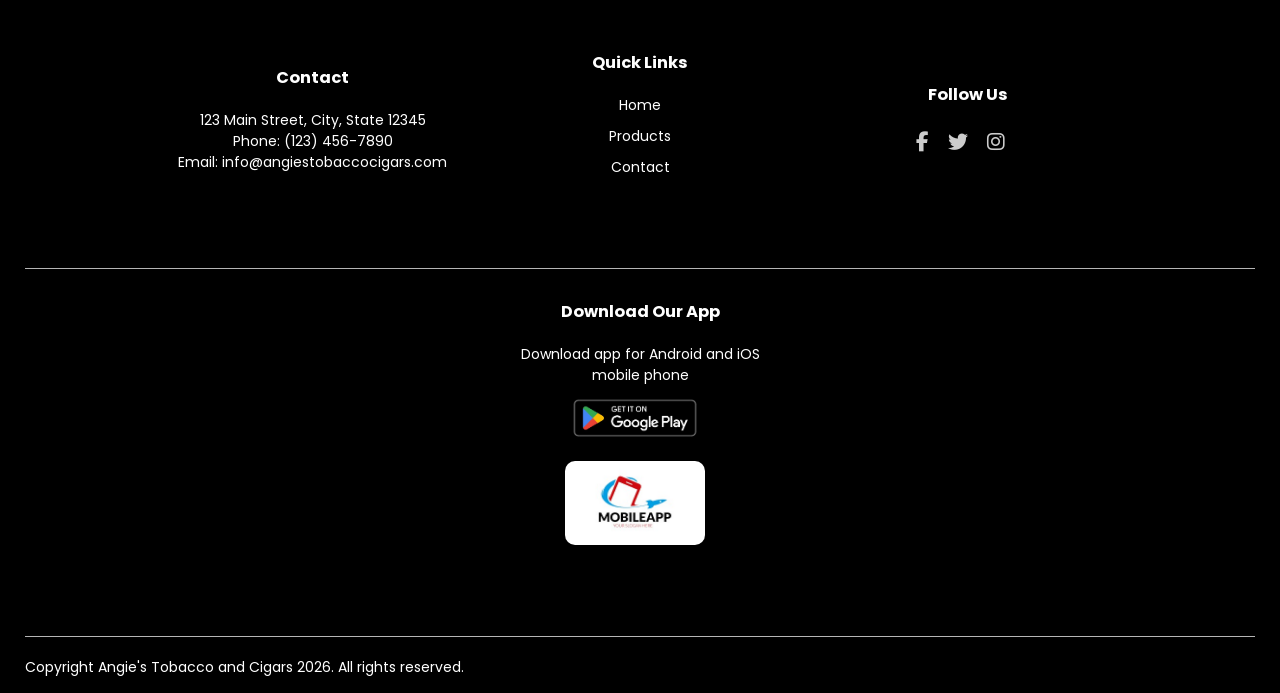
==== commit aec2c382: "Update index.html" ====
--- a/index.html
+++ b/index.html
@@ -140,7 +140,7 @@
         </div>
         <div class="col-4">
             <img src="cigar.jpg"alt="cigars">
-            <h4>Product 1</h4>
+            <h4>Product 6</h4>
             <div class="rating">
                 <i class="fas fa-star"></i>
                 <i class="fas fa-star"></i>
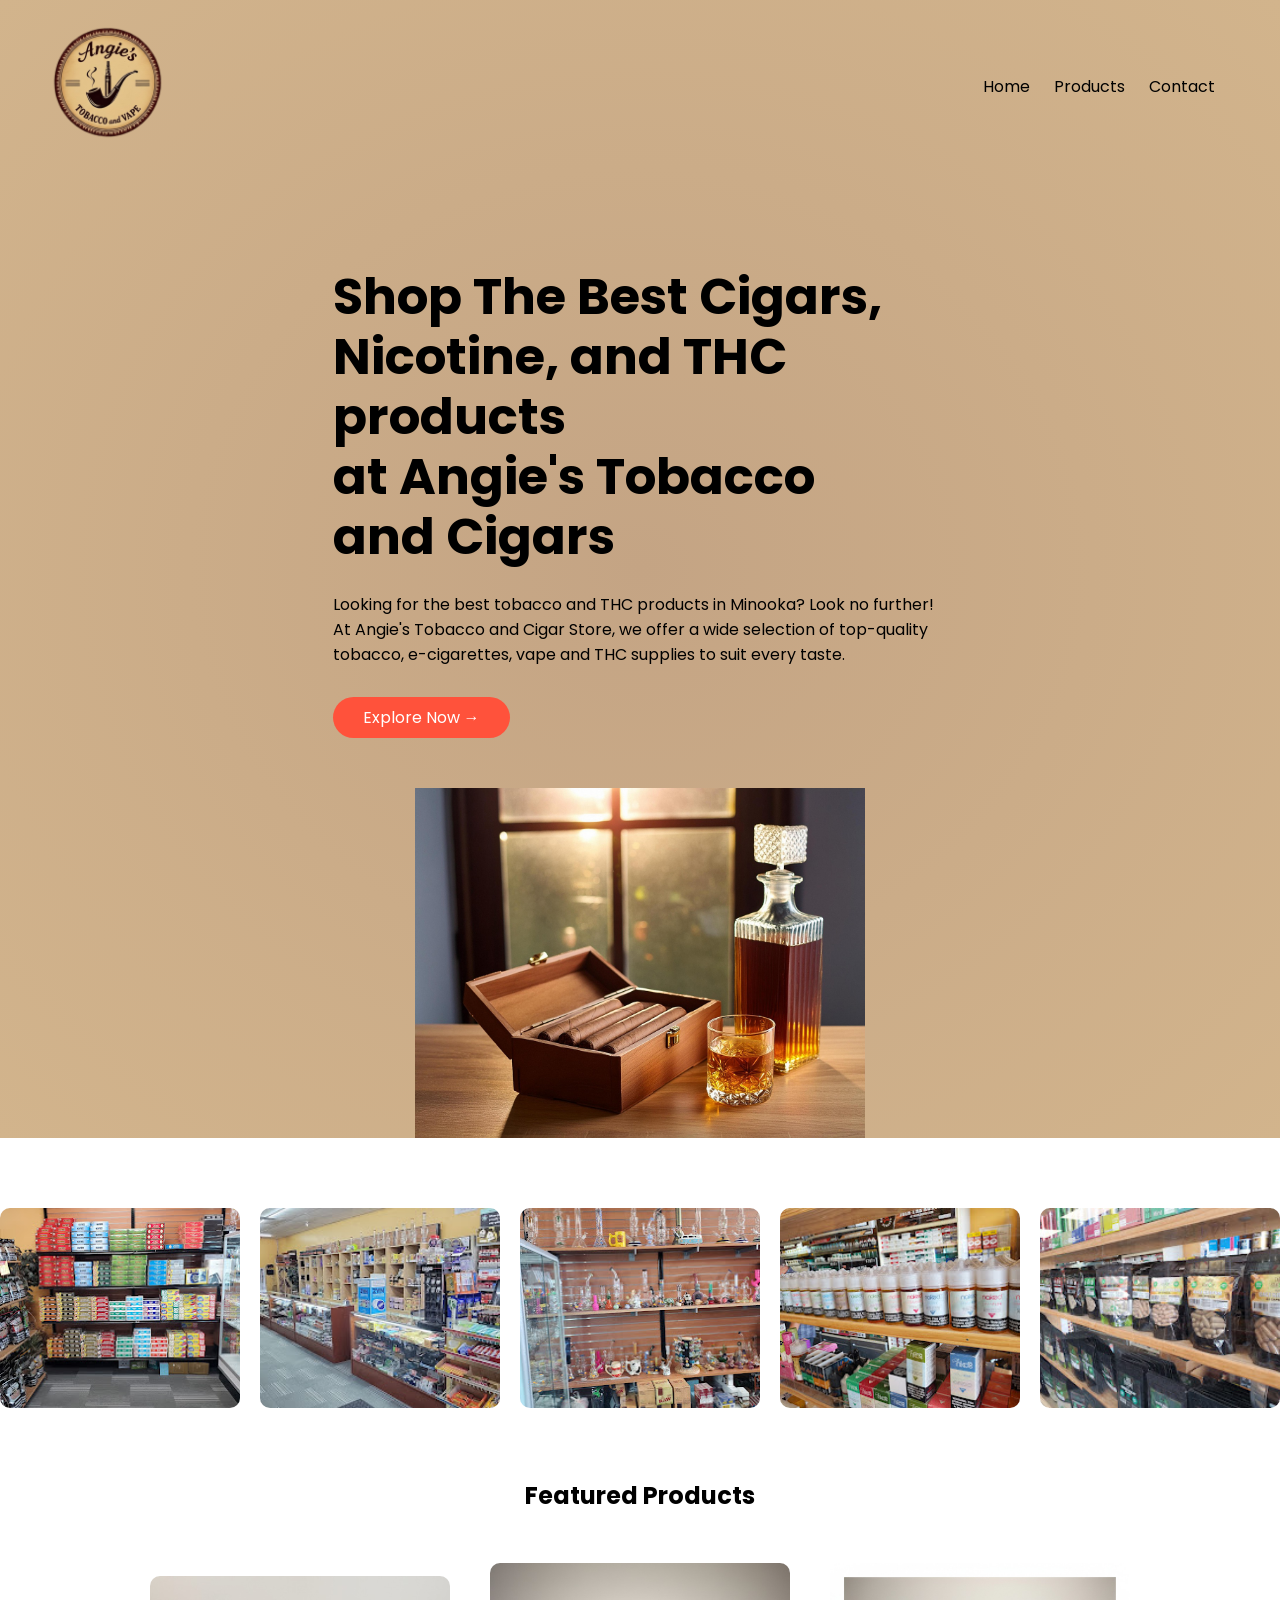
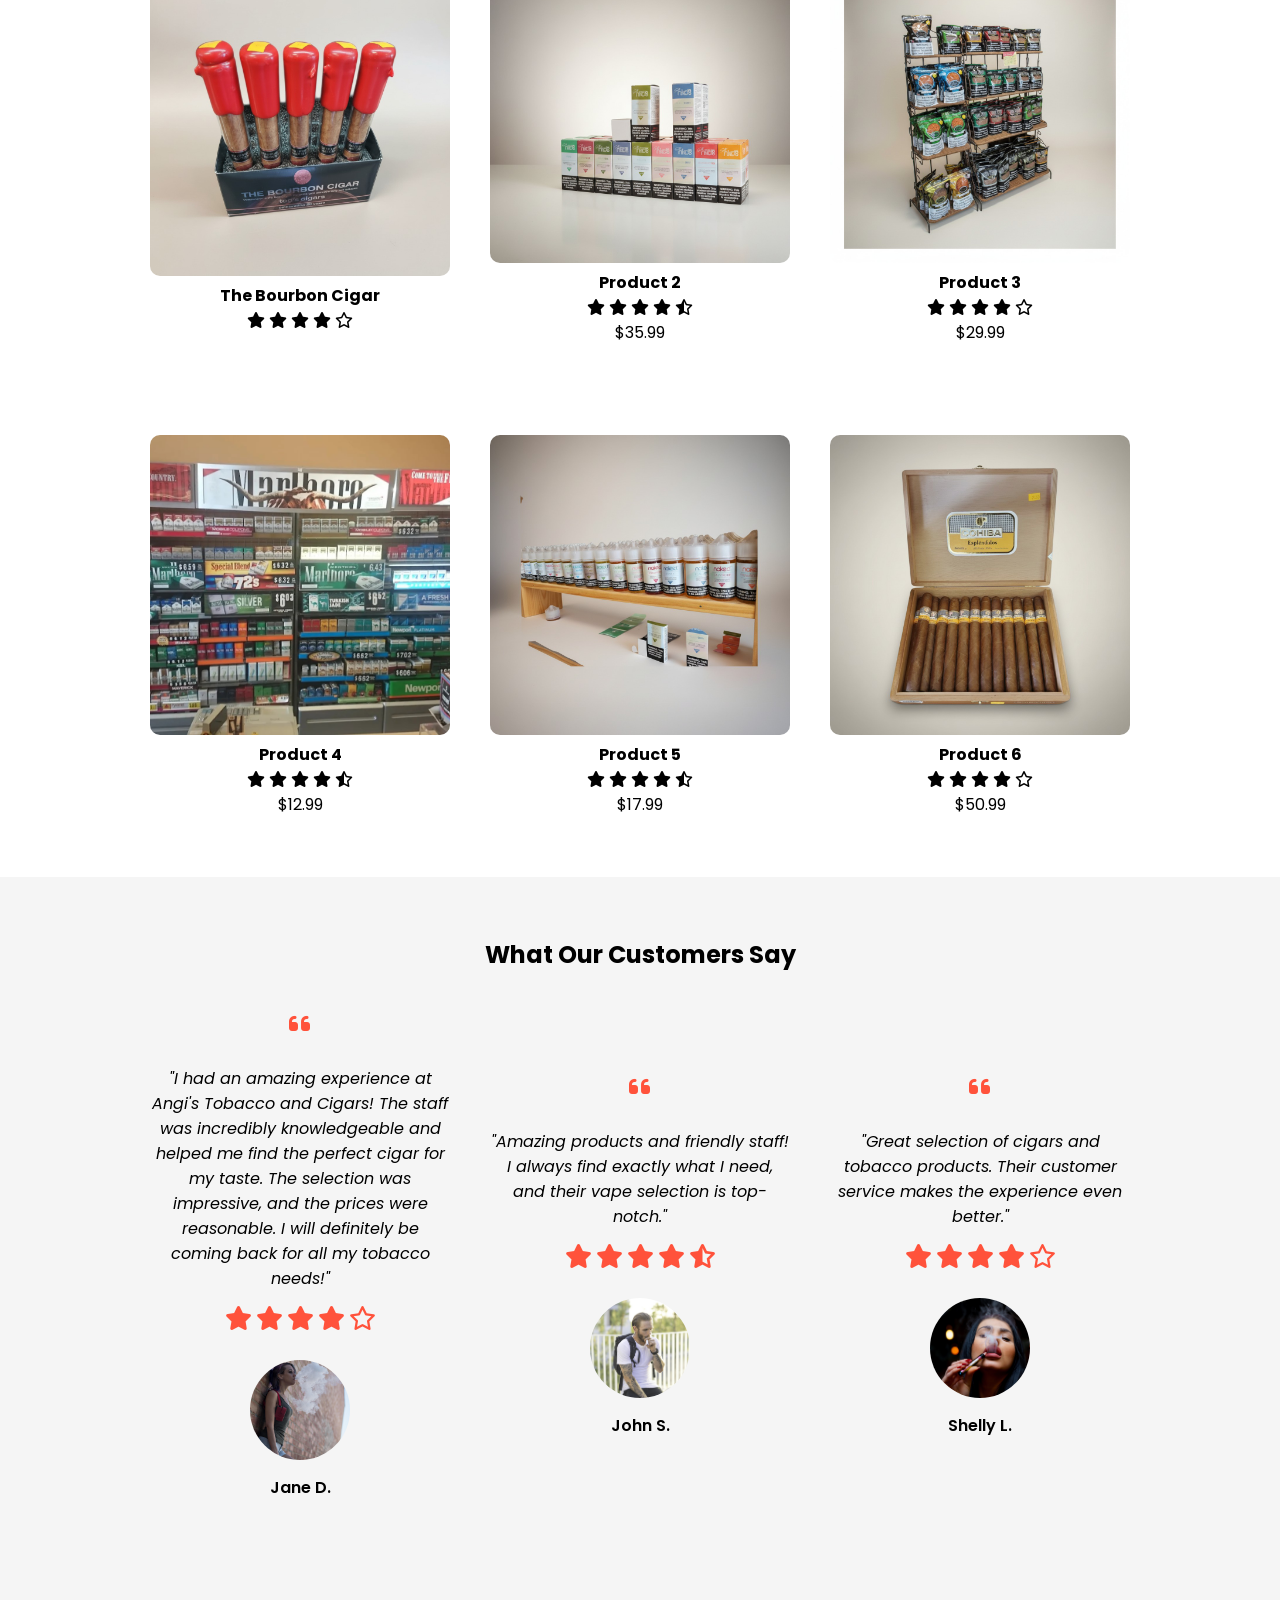
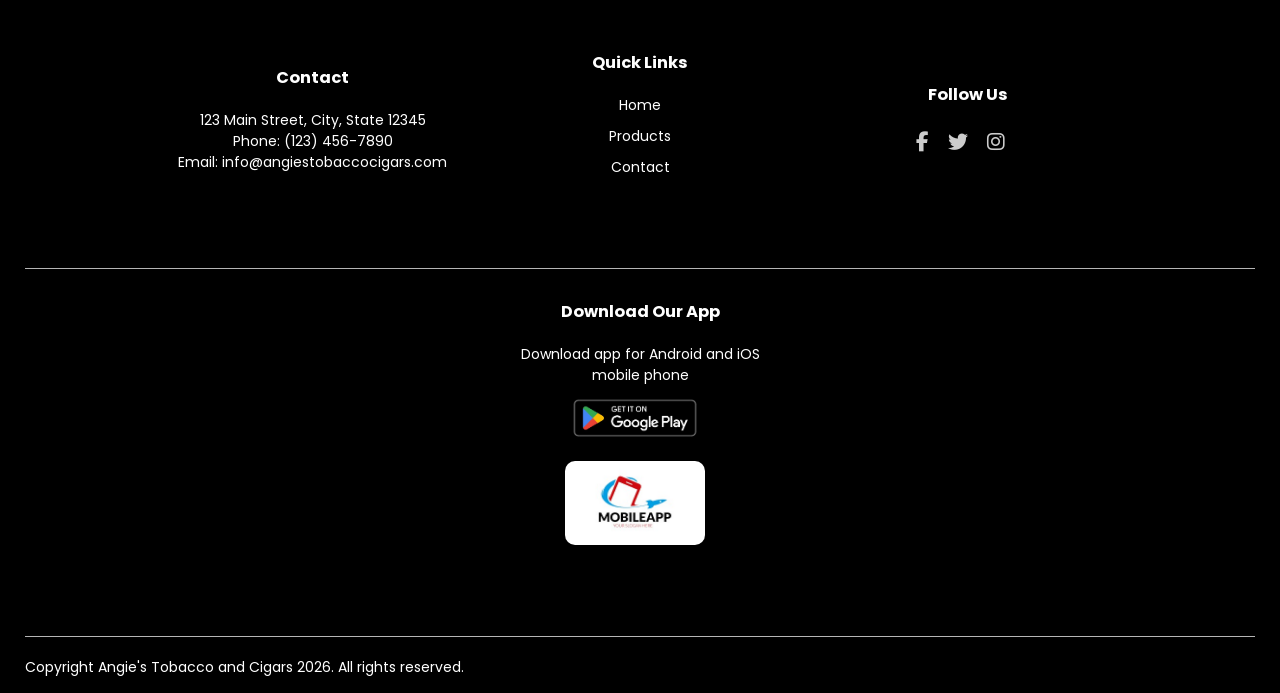
==== commit eae359e3: "Update index.html" ====
--- a/index.html
+++ b/index.html
@@ -80,7 +80,7 @@
     <div class="row">
         <div class="col-4">
             <img src="cigarredtop.jpg"alt="cigar red tops">
-            <h4>Product 1</h4>
+            <h4>The Bourbon Cigar</h4>
             <div class="rating">
                 <i class="fas fa-star"></i>
                 <i class="fas fa-star"></i>
@@ -88,7 +88,7 @@
                 <i class="fas fa-star"></i>
                 <i class="far fa-star"></i>
             </div>
-            <p>$50.99</p>
+          
         </div>
         <div class="col-4">
             <img src="nko8.jpg"alt="nko8">
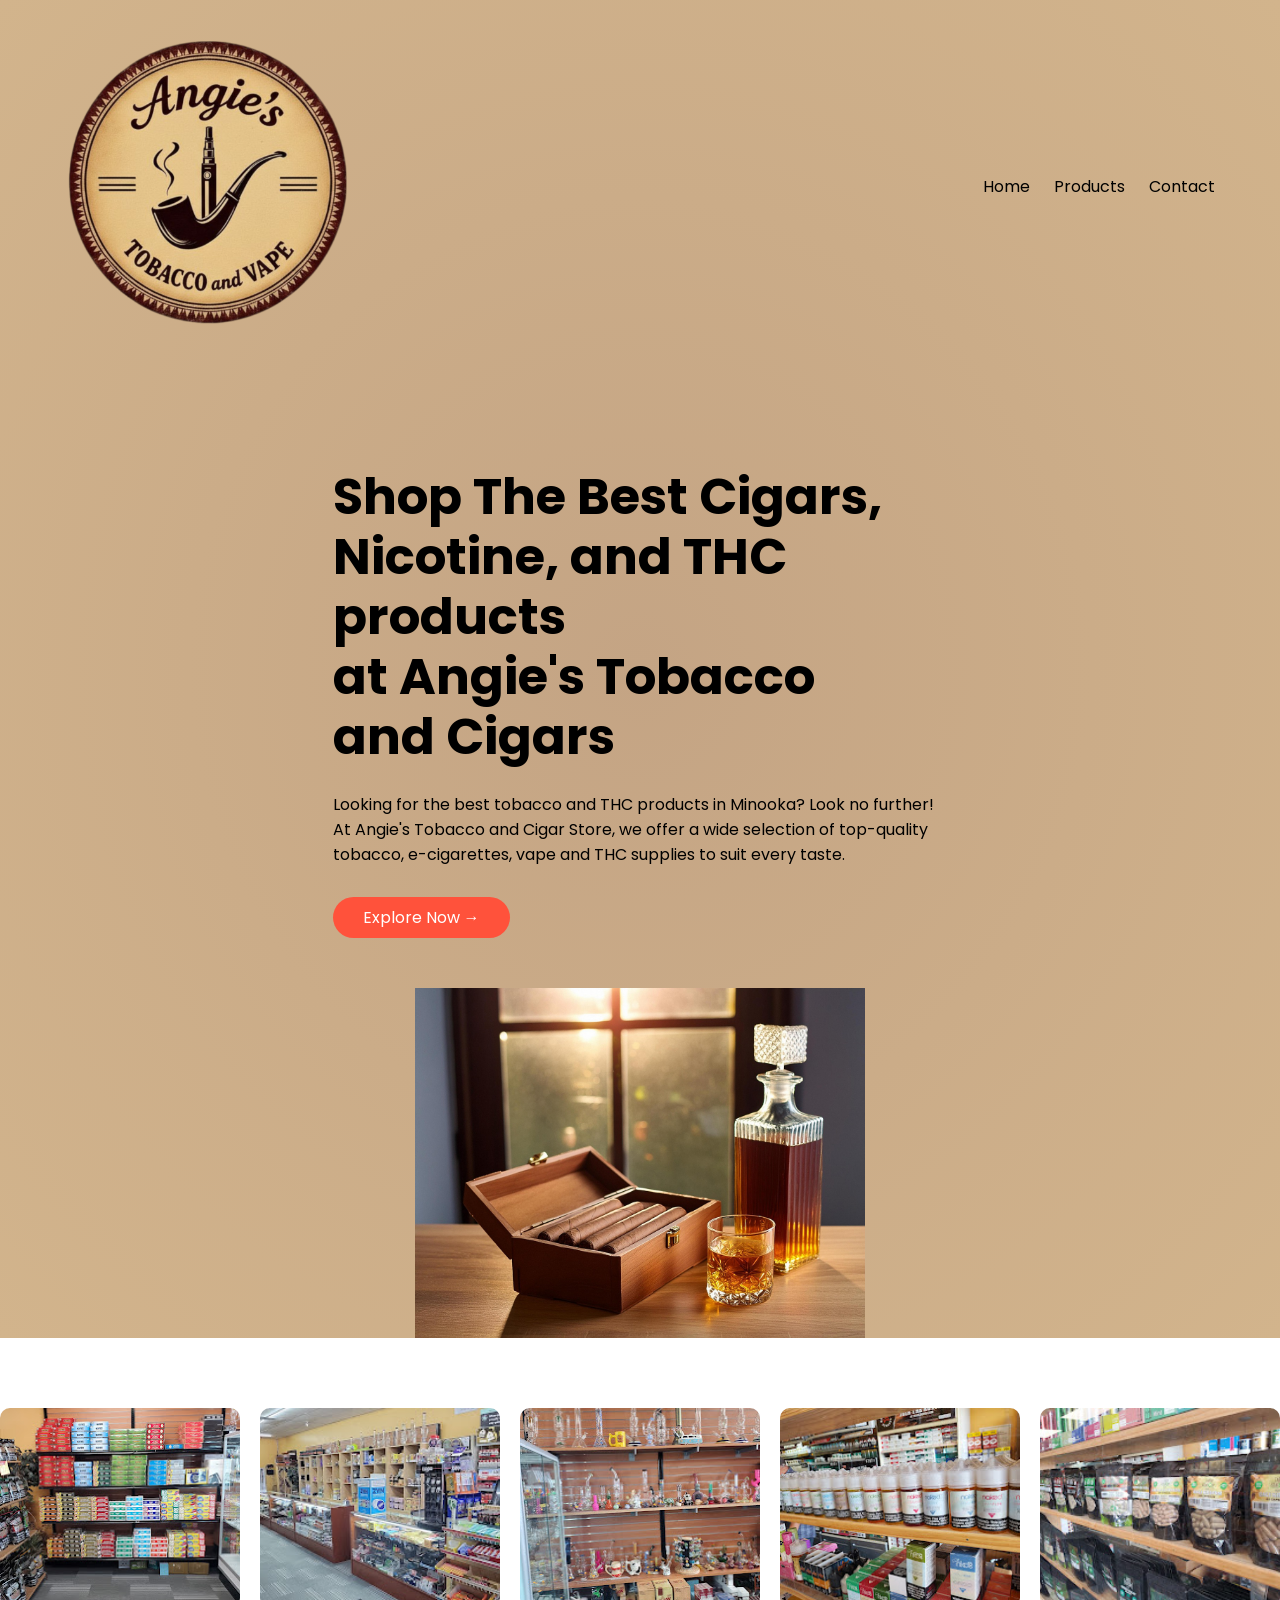
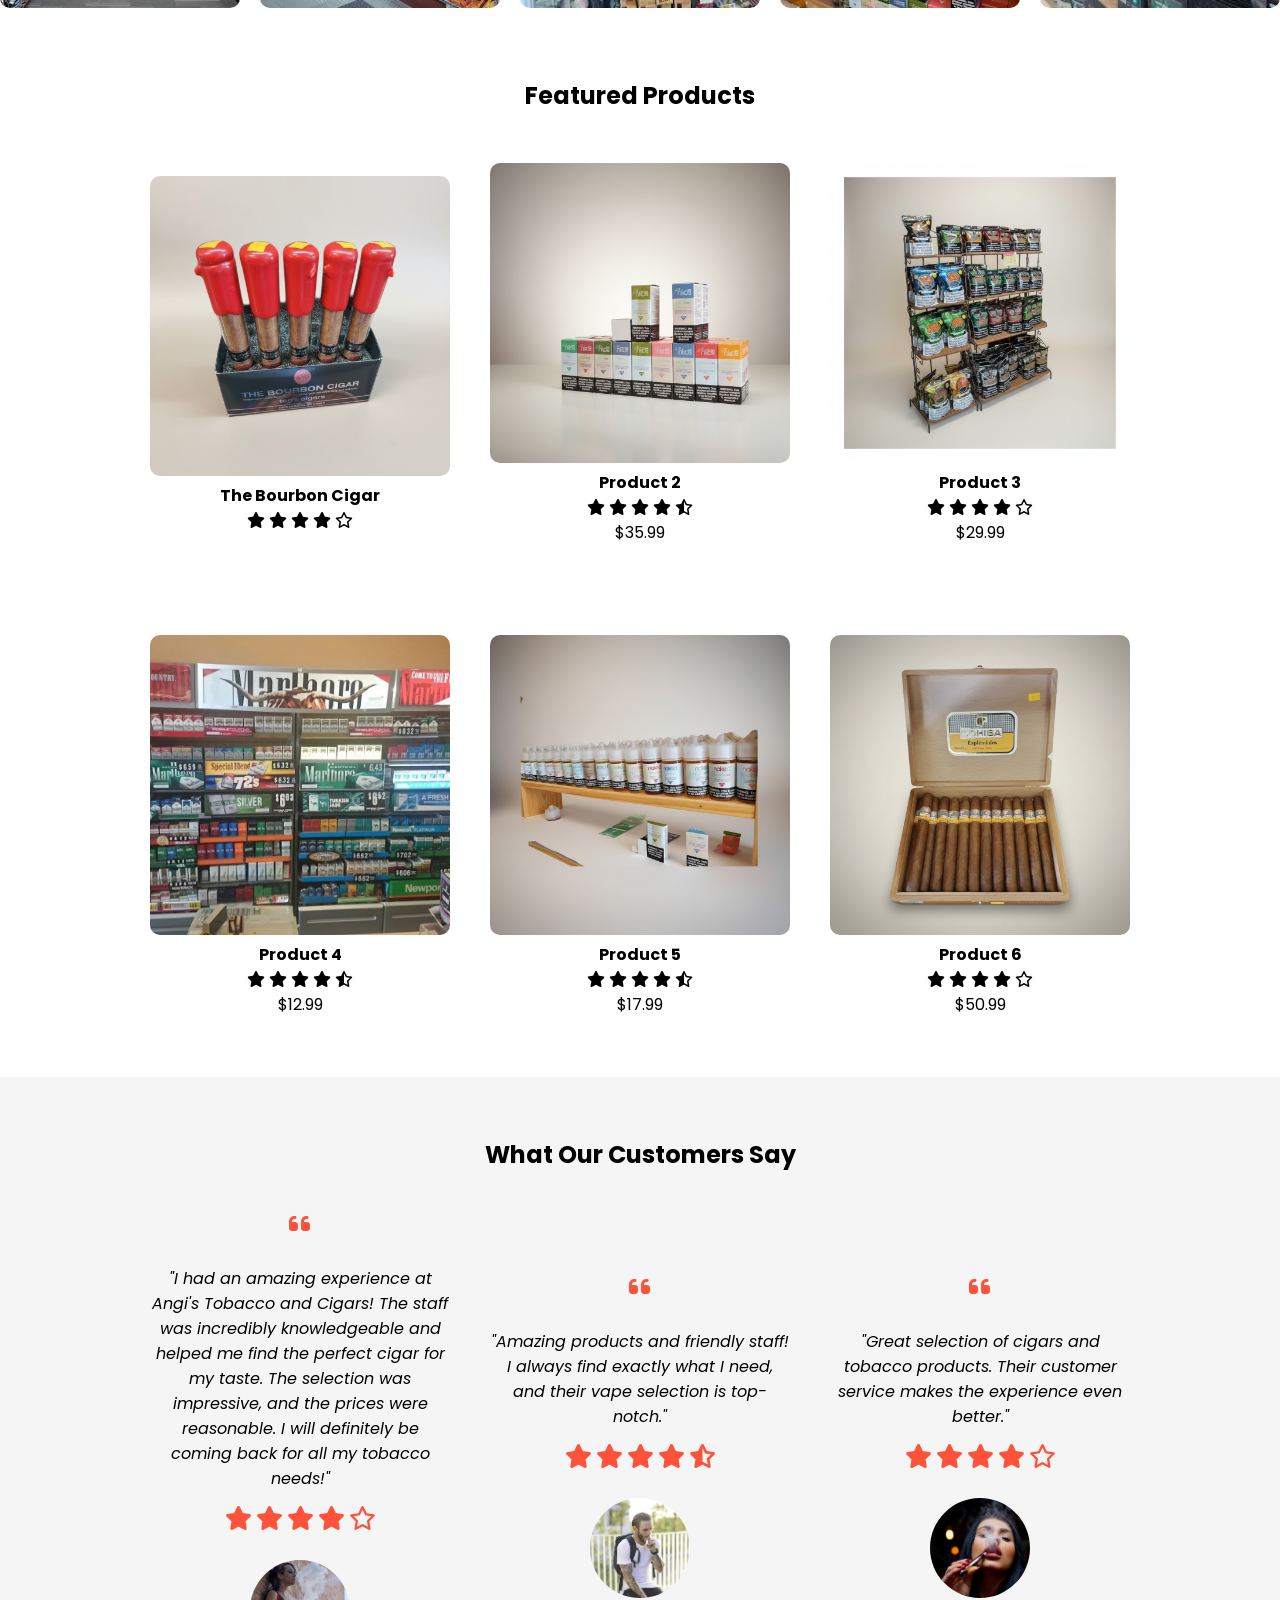
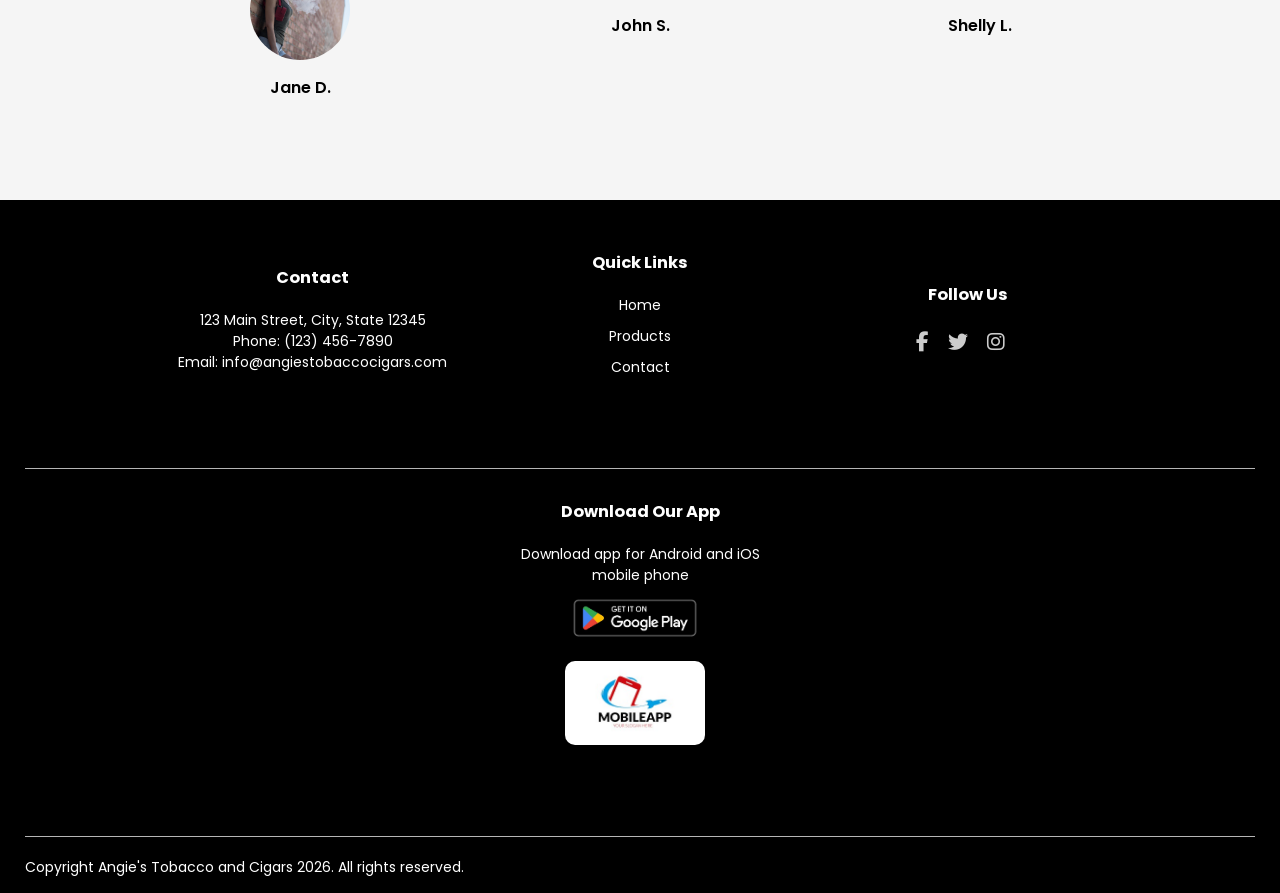
==== commit 5f01bdba: "Update index.html" ====
--- a/index.html
+++ b/index.html
@@ -31,7 +31,7 @@
     <div class="container"> 
         <div class="navbar">
             <div class="logo">
-                <img src="logo600.png" width="125" height="125" alt="Angie's Vape and Tobacco Logo">
+                <img src="logo600.png" width="325" height="325" alt="Angie's Vape and Tobacco Logo">
             </div>
 
             <nav>
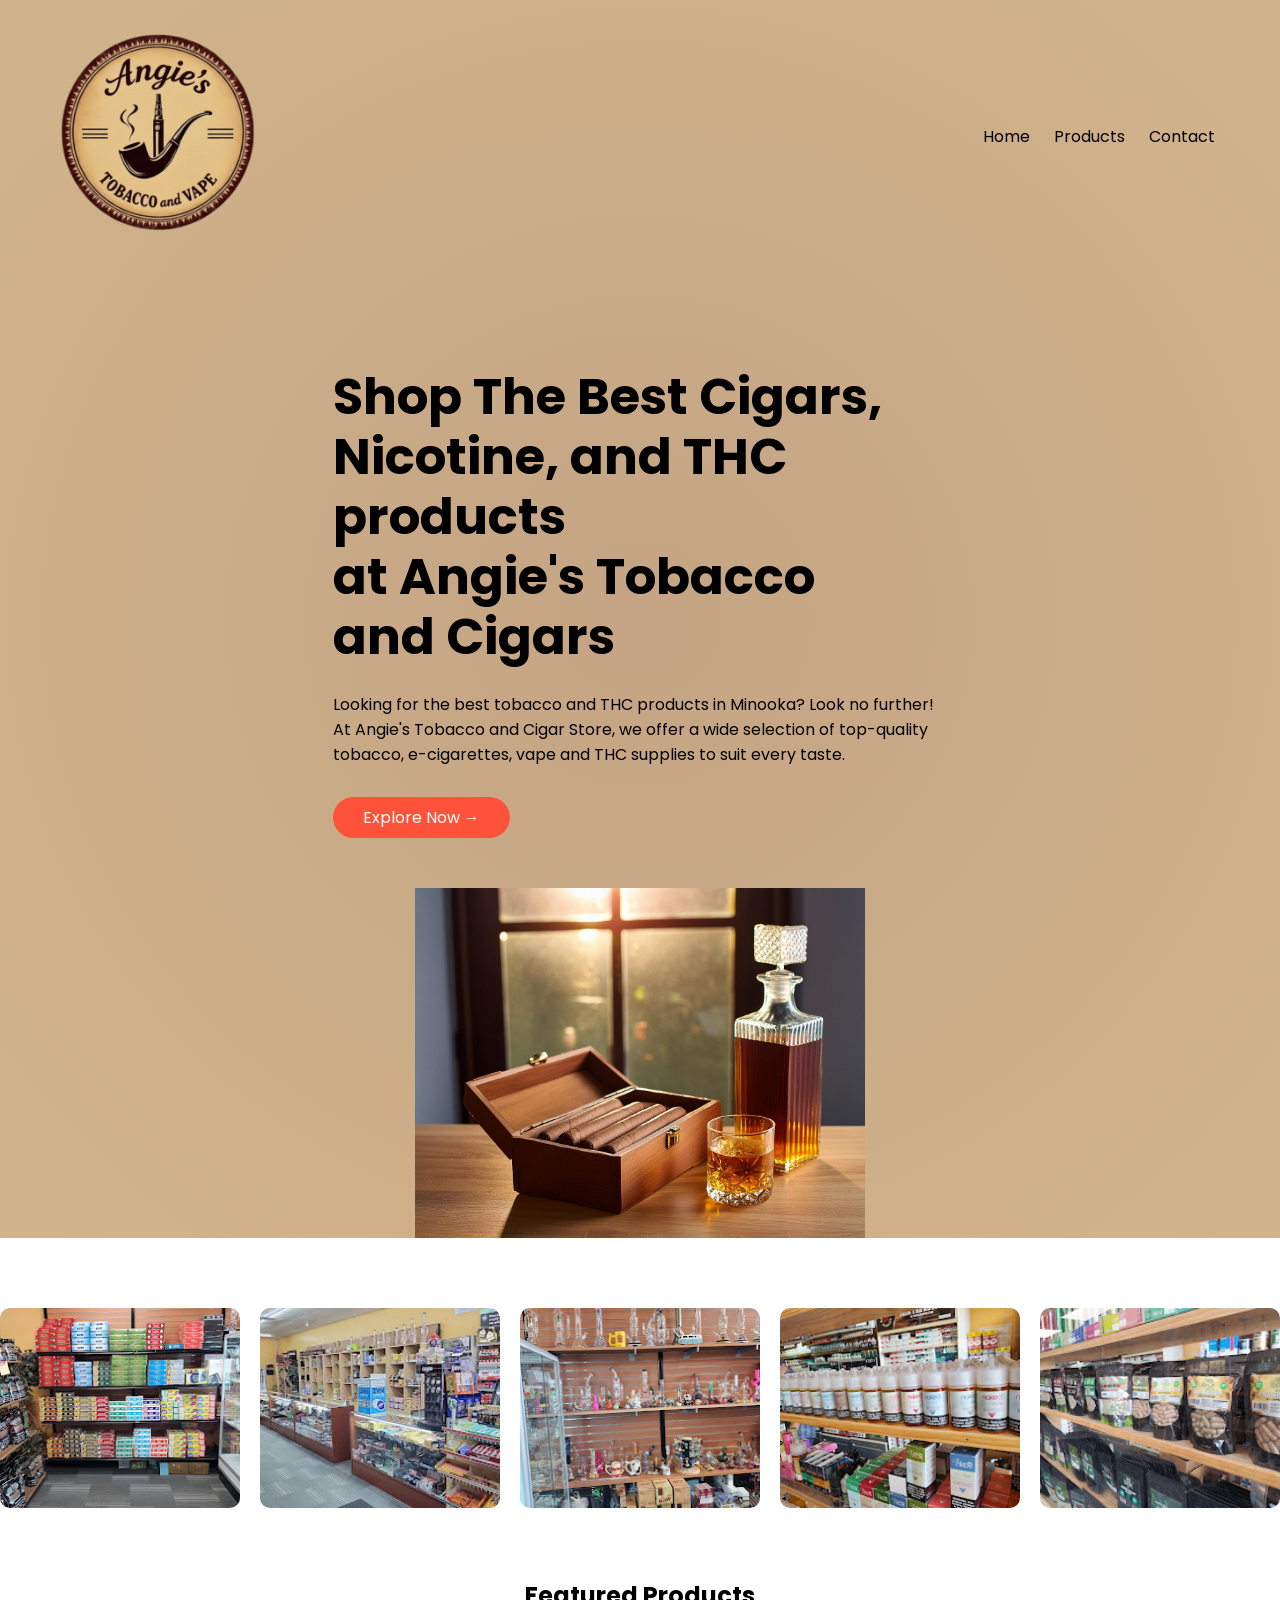
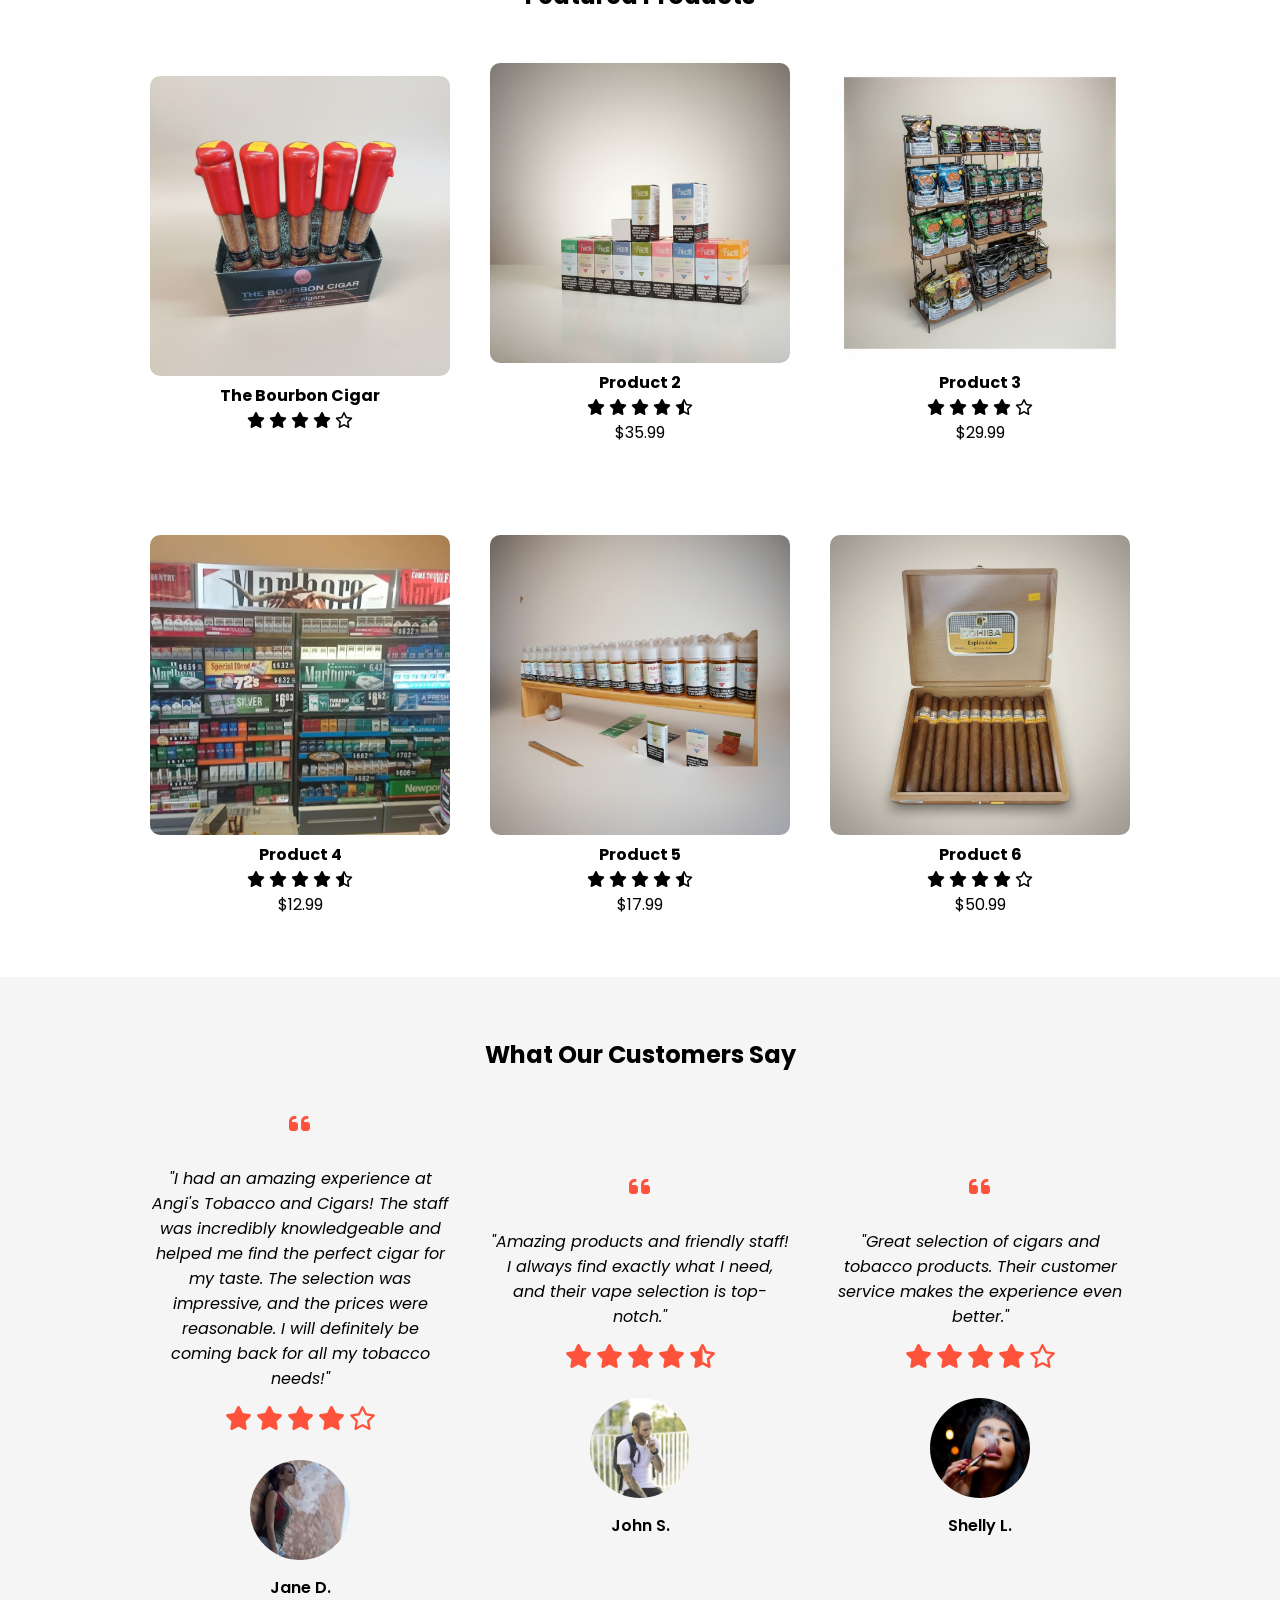
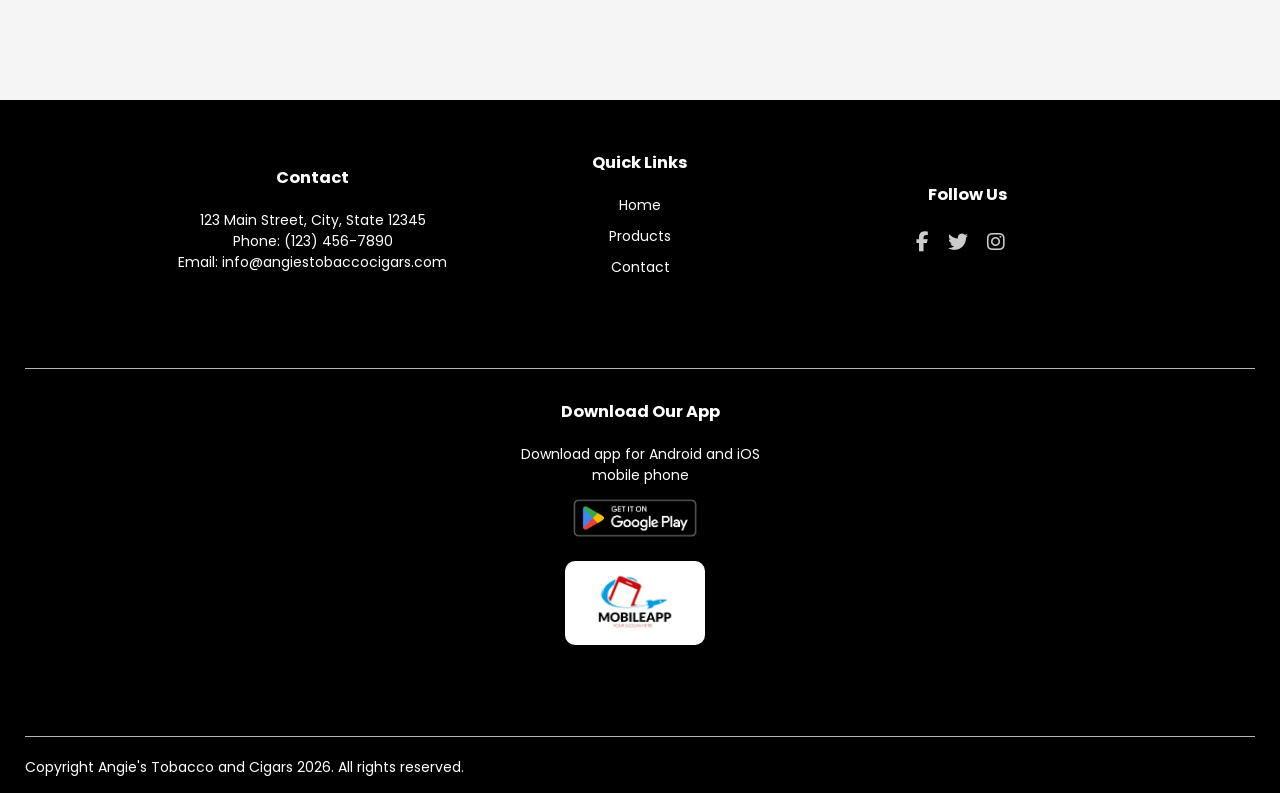
==== commit dd1a8755: "Update index.html" ====
--- a/index.html
+++ b/index.html
@@ -31,7 +31,7 @@
     <div class="container"> 
         <div class="navbar">
             <div class="logo">
-                <img src="logo600.png" width="325" height="325" alt="Angie's Vape and Tobacco Logo">
+                <img src="logo600.png" width="225" height="225" alt="Angie's Vape and Tobacco Logo">
             </div>
 
             <nav>
